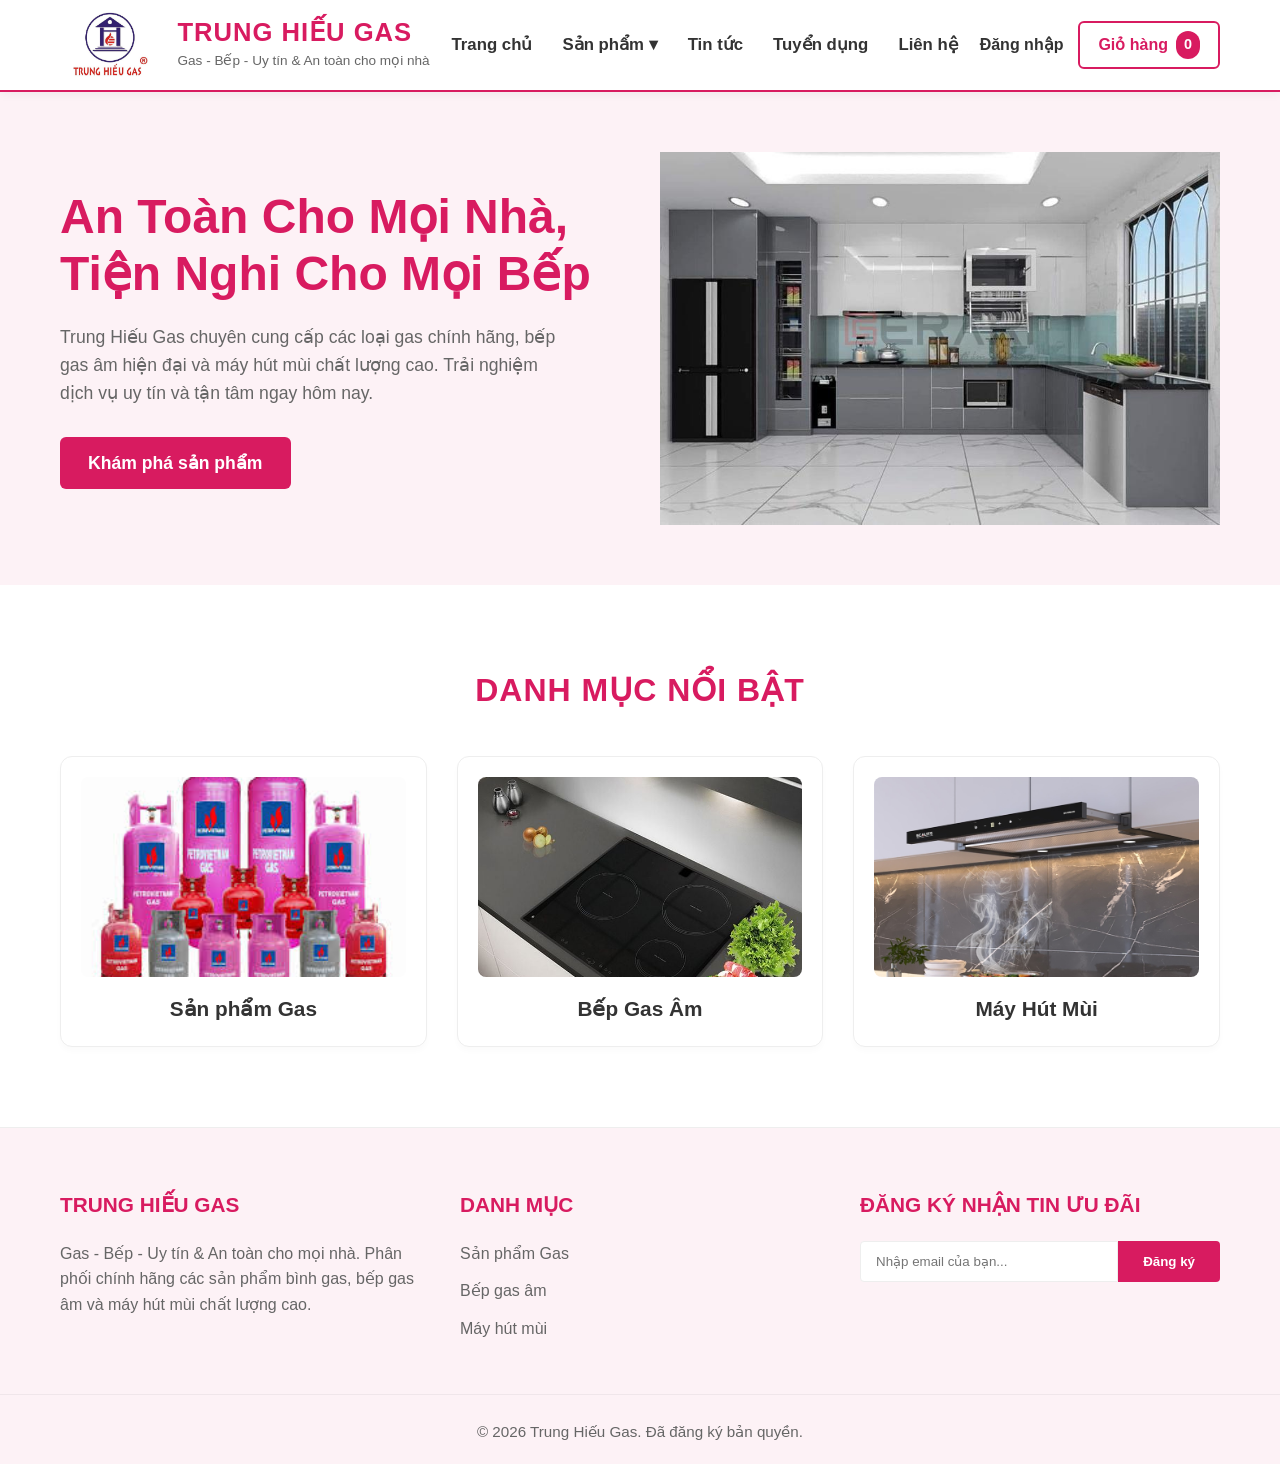
==== index.html @ 430f7484 "first commit" ====
<!DOCTYPE html>
<html lang="vi">
<head>
    <meta charset="UTF-8">
    <meta name="viewport" content="width=device-width, initial-scale=1.0">
    <title>Trung Hiếu Gas | Gas - Bếp - Uy tín & An toàn cho mọi nhà</title>
    <!-- Liên kết đến file CSS -->
    <link rel="stylesheet" href="assets/css/style.css"> 
</head>
<body>

    <!-- ================= HEADER ================= -->
    <header class="main-header">
        <div class="container header-container">
            
            <!-- Logo & Brand Name: Trung Hiếu Gas -->
            <a href="index.html" class="brand-wrapper">
                <img src="assets/images/logo.png" alt="Logo Trung Hiếu Gas" class="brand-logo-img">
                <div class="brand-text">
                    <strong class="brand-name">TRUNG HIẾU GAS</strong>
                    <span class="brand-slogan">Gas - Bếp - Uy tín & An toàn cho mọi nhà</span>
                </div>
            </a>

            <!-- Checkbox Hack cho Mobile Menu (Không dùng JS) -->
            <input type="checkbox" id="mobile-menu-toggle" class="menu-toggle-checkbox">
            <label for="mobile-menu-toggle" class="hamburger-icon">
                <span></span>
                <span></span>
                <span></span>
            </label>

            <!-- Navigation Menu -->
            <nav class="main-nav">
                <ul class="nav-list">
                    <li><a href="index.html">Trang chủ</a></li>
                    <!-- Dropdown CSS -->
                    <li class="has-dropdown">
                        <a href="products.html">Sản phẩm ▾</a>
                        <ul class="dropdown-menu">
                            <li><a href="products.html#gas">Sản phẩm Gas</a></li>
                            <li><a href="products.html#glass-stove">Bếp gas âm</a></li>
                            <li><a href="products.html#range-hood">Máy hút mùi</a></li>
                        </ul>
                    </li>
                    <li><a href="news.html">Tin tức</a></li>
                    <li><a href="recruitment.html">Tuyển dụng</a></li>
                    <li><a href="contact.html">Liên hệ</a></li>
                </ul>
            </nav>

            <!-- Giỏ hàng -->
            <div class="header-actions" style="display: flex; gap: 15px; align-items: center;">
                <a href="login.html" style="font-weight: 600; transition: color 0.3s;">
                    Đăng nhập
                </a>

                <a href="cart.html" class="cart-btn">
                    Giỏ hàng <span class="cart-count">0</span>
                </a>
            </div>
            
        </div>
    </header>

    <!-- ================= MAIN CONTENT ================= -->
    <main class="main-content">
        
        <!-- 1. HERO BANNER SECTION -->
        <section class="hero-section">
            <div class="container hero-container">
                <div class="hero-text">
                    <h1>An Toàn Cho Mọi Nhà,<br>Tiện Nghi Cho Mọi Bếp</h1>
                    <p>Trung Hiếu Gas chuyên cung cấp các loại gas chính hãng, bếp gas âm hiện đại và máy hút mùi chất lượng cao. Trải nghiệm dịch vụ uy tín và tận tâm ngay hôm nay.</p>
                    <a href="products.html" class="btn-primary">Khám phá sản phẩm</a>
                </div>
                <div class="hero-image">
                    <!-- Bạn có thể thay the div này bằng một thẻ <img> chứa ảnh một căn bếp đẹp -->
                    <img src="assets/images/banner.png" alt="Ảnh banner căn bếp hiện đại">
                </div>
            </div>
        </section>

        <!-- 2. DANH MỤC SẢN PHẨM (CATEGORIES GRID) -->
        <section class="categories-section">
            <div class="container">
                <h2 class="section-title">Danh Mục Nổi Bật</h2>
                <div class="categories-grid">
                    
                    <!-- Category 1 -->
                    <a href="products.html#gas" class="category-card">
                        <div class="cat-img">
                            <!-- Thay bằng ảnh bình gas thật -->
                            <img src="assets/images/gas.png" alt="Sản phẩm gas" class="real-img">
                        </div>
                        <h3>Sản phẩm Gas</h3>
                    </a>

                    <!-- Category 2 -->
                    <a href="products.html#glass-stove" class="category-card">
                        <div class="cat-img">
                            <!-- Thay bằng ảnh bếp gas âm -->
                            <img src="assets/images/bep.png" alt="Sản phẩm bếp" class="real-img">
                        </div>
                        <h3>Bếp Gas Âm</h3>
                    </a>

                    <!-- Category 3 -->
                    <a href="products.html#range-hood" class="category-card">
                        <div class="cat-img">
                            <!-- Thay bằng ảnh máy hút mùi -->
                            <img src="assets/images/hut-mui.png" alt="Sản phẩm hút mùi" class="real-img">
                        </div>
                        <h3>Máy Hút Mùi</h3>
                    </a>

                </div>
            </div>
        </section>

    </main>

    <!-- ================= FOOTER ================= -->
    <footer class="main-footer">
        <div class="container footer-container">
            <div class="footer-col">
                <h3>Trung Hiếu Gas</h3>
                <p>Gas - Bếp - Uy tín & An toàn cho mọi nhà. Phân phối chính hãng các sản phẩm bình gas, bếp gas âm và máy hút mùi chất lượng cao.</p>
            </div>
            <div class="footer-col">
                <h3>Danh mục</h3>
                <ul>
                    <li><a href="products.html#gas">Sản phẩm Gas</a></li>
                    <li><a href="products.html#glass-stove">Bếp gas âm</a></li>
                    <li><a href="products.html#range-hood">Máy hút mùi</a></li>
                </ul>
            </div>
            <div class="footer-col">
                <h3>Đăng ký nhận tin ưu đãi</h3>
                <form class="newsletter-form">
                    <input type="email" placeholder="Nhập email của bạn..." required>
                    <button type="submit">Đăng ký</button>
                </form>
            </div>
        </div>
        <div class="footer-bottom">
            <p>&copy; 2026 Trung Hiếu Gas. Đã đăng ký bản quyền.</p>
        </div>
    </footer>

</body>
</html>
---- assets/css/style.css ----
/* ================= CSS RESET & BIẾN MÀU ================= */
* {
    margin: 0;
    padding: 0;
    box-sizing: border-box;
    font-family: 'Segoe UI', Tahoma, Geneva, Verdana, sans-serif;
}

:root {
    /* Tone màu Hồng - Trắng chủ đạo */
    --primary-color: #d81b60; /* Màu hồng đậm từ Logo */
    --primary-hover: #ad144b; /* Màu hồng tối hơn khi di chuột */
    --light-bg: #ffffff;      /* Nền trắng sạch sẽ */
    --footer-bg: #fdf2f6;     /* Màu nền hồng cực nhạt cho Footer tạo sự mềm mại */
    
    --text-color: #333333;
    --text-muted: #666666;
    --white: #ffffff;
    --border-color: #eeeeee;
}

body {
    color: var(--text-color);
    background-color: var(--light-bg);
    line-height: 1.6;
    display: flex;
    flex-direction: column;
    min-height: 100vh; /* Đảm bảo footer luôn nằm dưới cùng */
}

.container {
    max-width: 1200px;
    margin: 0 auto;
    padding: 0 20px;
}

a {
    text-decoration: none;
    color: inherit;
}

li {
    list-style: none;
}

.main-content {
    flex: 1; /* Đẩy footer xuống dưới nếu trang ít nội dung */
    min-height: 60vh;
}

/* ================= HEADER & LOGO BRANDING ================= */
.main-header {
    background-color: var(--white);
    box-shadow: 0 2px 10px rgba(0,0,0,0.05);
    position: sticky;
    top: 0;
    z-index: 1000;
    border-bottom: 2px solid var(--primary-color);
}

.header-container {
    display: flex;
    justify-content: space-between;
    align-items: center;
    height: 90px; /* Tăng chút chiều cao để Logo hiển thị đẹp hơn */
}

/* Cụm Logo và Tên thương hiệu */
.brand-wrapper {
    display: flex;
    align-items: center;
    gap: 15px;
}

.brand-logo-img {
    height: 90px; /* Điều chỉnh chiều cao cho phù hợp với kích thước thực tế của logo.png */
    width: auto;
    object-fit: contain;
}

.brand-text {
    display: flex;
    flex-direction: column;
    justify-content: center;
}

.brand-name {
    font-size: 1.6rem;
    color: var(--primary-color);
    text-transform: uppercase;
    letter-spacing: 1px;
    line-height: 1.1;
}

.brand-slogan {
    font-size: 0.85rem;
    color: var(--text-muted);
    margin-top: 4px;
}

/* ================= NAVIGATION MENU ================= */
.nav-list {
    display: flex;
    gap: 30px;
}

.nav-list > li > a {
    font-weight: 600;
    font-size: 1.05rem;
    color: var(--text-color);
    transition: color 0.3s;
    padding: 10px 0;
}

.nav-list > li > a:hover {
    color: var(--primary-color);
}

/* Dropdown Sub-menu */
.has-dropdown {
    position: relative;
}

.dropdown-menu {
    position: absolute;
    top: 100%;
    left: 0;
    background-color: var(--white);
    min-width: 220px;
    box-shadow: 0 5px 15px rgba(0,0,0,0.1);
    opacity: 0;
    visibility: hidden;
    transform: translateY(15px);
    transition: all 0.3s ease;
    border-top: 3px solid var(--primary-color);
    border-radius: 0 0 5px 5px;
}

.has-dropdown:hover .dropdown-menu {
    opacity: 1;
    visibility: visible;
    transform: translateY(0);
}

.dropdown-menu li a {
    display: block;
    padding: 12px 20px;
    border-bottom: 1px solid var(--border-color);
    transition: background-color 0.2s, color 0.2s;
}

.dropdown-menu li:last-child a {
    border-bottom: none;
}

.dropdown-menu li a:hover {
    background-color: var(--footer-bg);
    color: var(--primary-color);
}

/* ================= HEADER ACTIONS (GIỎ HÀNG) ================= */
.cart-btn {
    background-color: var(--white);
    color: var(--primary-color);
    border: 2px solid var(--primary-color);
    padding: 8px 18px;
    border-radius: 6px;
    font-weight: bold;
    display: flex;
    align-items: center;
    transition: all 0.3s ease;
}

.cart-count {
    background-color: var(--primary-color);
    color: var(--white);
    padding: 2px 8px;
    border-radius: 20px;
    font-size: 0.9rem;
    margin-left: 8px;
    transition: all 0.3s ease;
}

.cart-btn:hover {
    background-color: var(--primary-color);
    color: var(--white);
}

.cart-btn:hover .cart-count {
    background-color: var(--white);
    color: var(--primary-color);
}

/* Ẩn Checkbox Hack trên Desktop */
.menu-toggle-checkbox {
    display: none;
}
.hamburger-icon {
    display: none;
    cursor: pointer;
    flex-direction: column;
    gap: 6px;
    z-index: 1001; /* Đảm bảo icon luôn nằm trên menu mobile */
}
.hamburger-icon span {
    width: 28px;
    height: 3px;
    background-color: var(--primary-color);
    transition: 0.3s;
    border-radius: 3px;
}

/* ================= FOOTER ================= */
.main-footer {
    background-color: var(--footer-bg);
    color: var(--text-color);
    padding: 60px 0 20px;
    border-top: 1px solid var(--border-color);
}

.footer-container {
    display: flex;
    flex-wrap: wrap;
    justify-content: space-between;
    gap: 40px;
    margin-bottom: 40px;
}

.footer-col {
    flex: 1;
    min-width: 250px;
}

.footer-col h3 {
    margin-bottom: 20px;
    font-size: 1.3rem;
    color: var(--primary-color);
    text-transform: uppercase;
}

.footer-col ul li {
    margin-bottom: 12px;
}

.footer-col ul li a {
    color: var(--text-muted);
    transition: color 0.3s;
}

.footer-col ul li a:hover {
    color: var(--primary-color);
    text-decoration: underline;
}

.footer-col p {
    color: var(--text-muted);
}

/* Form đăng ký nhận tin */
.newsletter-form {
    display: flex;
    margin-top: 15px;
}

.newsletter-form input {
    padding: 12px 15px;
    border: 1px solid var(--border-color);
    border-radius: 4px 0 0 4px;
    outline: none;
    flex: 1;
}

.newsletter-form input:focus {
    border-color: var(--primary-color);
}

.newsletter-form button {
    padding: 12px 25px;
    border: none;
    background-color: var(--primary-color);
    color: var(--white);
    border-radius: 0 4px 4px 0;
    cursor: pointer;
    font-weight: bold;
    transition: background-color 0.3s;
}

.newsletter-form button:hover {
    background-color: var(--primary-hover);
}

.footer-bottom {
    text-align: center;
    border-top: 1px solid rgba(0,0,0,0.05);
    padding-top: 25px;
    font-size: 0.95rem;
    color: var(--text-muted);
}

/* ================= RESPONSIVE DESIGN (MOBILE & TABLET) ================= */
@media (max-width: 992px) {
    .brand-slogan {
        display: none; /* Ẩn slogan trên màn hình nhỏ để tránh vỡ layout */
    }
}

@media (max-width: 768px) {
    .header-container {
        height: 70px;
    }
    
    .brand-logo-img {
        height: 45px;
    }

    .brand-name {
        font-size: 1.3rem;
    }

    .hamburger-icon {
        display: flex;
    }

    /* Ẩn giỏ hàng trên Header mobile nếu chật, hoặc có thể điều chỉnh lại vị trí */
    .header-actions {
        display: none; 
    }

    /* Định dạng Menu Mobile */
    .main-nav {
        position: absolute;
        top: 70px;
        left: -100%;
        width: 100%;
        background-color: var(--white);
        box-shadow: 0 10px 15px rgba(0,0,0,0.05);
        transition: 0.4s ease-in-out;
        border-top: 1px solid var(--border-color);
        height: calc(100vh - 70px);
        overflow-y: auto;
    }

    .nav-list {
        flex-direction: column;
        gap: 0;
        padding: 20px;
    }

    .nav-list > li > a {
        display: block;
        padding: 15px 0;
        border-bottom: 1px solid var(--border-color);
        font-size: 1.1rem;
    }

    .dropdown-menu {
        position: static;
        box-shadow: none;
        opacity: 1;
        visibility: visible;
        transform: none;
        display: none; 
        border-top: none;
        background-color: var(--footer-bg);
        border-radius: 0;
        margin-top: 5px;
    }

    .has-dropdown:hover .dropdown-menu {
        display: block;
    }

    /* Cấu hình khi click vào Hamburger */
    .menu-toggle-checkbox:checked ~ .main-nav {
        left: 0;
    }

    /* Hiệu ứng Hamburger thành dấu X */
    .menu-toggle-checkbox:checked ~ .hamburger-icon span:nth-child(1) {
        transform: rotate(45deg) translate(6px, 6px);
    }
    .menu-toggle-checkbox:checked ~ .hamburger-icon span:nth-child(2) {
        opacity: 0;
    }
    .menu-toggle-checkbox:checked ~ .hamburger-icon span:nth-child(3) {
        transform: rotate(-45deg) translate(7px, -7px);
    }
}
/* ================= NÚT BẤM DÙNG CHUNG (BUTTONS) ================= */
.btn-primary {
    display: inline-block;
    background-color: var(--primary-color);
    color: var(--white);
    padding: 12px 28px;
    border-radius: 6px;
    font-size: 1.1rem;
    font-weight: bold;
    transition: background-color 0.3s, transform 0.2s;
    border: none;
    cursor: pointer;
}

.btn-primary:hover {
    background-color: var(--primary-hover);
    transform: translateY(-2px); /* Hiệu ứng nảy nhẹ lên khi hover */
}

/* Tiêu đề các phần (Section Titles) */
.section-title {
    text-align: center;
    font-size: 2rem;
    color: var(--primary-color);
    margin-bottom: 40px;
    text-transform: uppercase;
    letter-spacing: 1px;
}

/* ================= 1. HERO BANNER ================= */
.hero-section {
    background-color: var(--footer-bg); /* Dùng lại màu hồng phấn nhẹ nhàng */
    padding: 60px 0;
}

.hero-container {
    display: flex;
    align-items: center;
    justify-content: space-between;
    gap: 40px;
}

.hero-text {
    flex: 1;
}

.hero-text h1 {
    font-size: 3rem;
    color: var(--primary-color);
    line-height: 1.2;
    margin-bottom: 20px;
}

.hero-text p {
    font-size: 1.1rem;
    color: var(--text-muted);
    margin-bottom: 30px;
    max-width: 90%;
}

.hero-image {
    flex: 1;
}

.hero-image img {
    width: 100%; /* Đảm bảo ảnh phủ kín chiều ngang của thẻ div cha */
    height: auto; /* Giữ nguyên tỉ lệ khung hình của ảnh */
    display: block; /* Bỏ khoảng trắng thừa dưới đáy ảnh */
}

/* Khối giả lập ảnh để bạn dễ hình dung trước khi có ảnh thật */
.image-placeholder {
    width: 100%;
    height: 400px;
    background-color: #fbcce7;
    border-radius: 12px;
    display: flex;
    align-items: center;
    justify-content: center;
    color: var(--primary-color);
    font-weight: bold;
    font-size: 1.5rem;
    border: 2px dashed var(--primary-color);
}

/* ================= 2. DANH MỤC SẢN PHẨM (CSS GRID) ================= */
.categories-section {
    padding: 80px 0;
    background-color: var(--white);
}

.categories-grid {
    display: grid;
    /* Cú pháp thần thánh của CSS Grid: Tự động chia cột, mỗi cột tối thiểu 250px */
    grid-template-columns: repeat(auto-fit, minmax(300px, 1fr));
    gap: 30px;
}

.category-card {
    background-color: var(--white);
    border: 1px solid var(--border-color);
    border-radius: 12px;
    padding: 20px;
    text-align: center;
    transition: all 0.3s ease;
    box-shadow: 0 4px 6px rgba(0,0,0,0.02);
}

.category-card:hover {
    transform: translateY(-5px);
    box-shadow: 0 10px 20px rgba(216, 27, 96, 0.1); /* Bóng đổ màu hồng nhạt */
    border-color: var(--primary-color);
}

.cat-img {
    width: 100%;
    height: 200px;
    margin-bottom: 15px;
    border-radius: 8px;
    overflow: hidden;
}

/* Giả lập ảnh danh mục */
.img-mockup {
    width: 100%;
    height: 100%;
    display: flex;
    align-items: center;
    justify-content: center;
    color: var(--primary-hover);
    font-weight: bold;
}

.category-card h3 {
    font-size: 1.3rem;
    color: var(--text-color);
    transition: color 0.3s;
}

.category-card:hover h3 {
    color: var(--primary-color);
}

/* ================= RESPONSIVE CHO MAIN CONTENT ================= */
@media (max-width: 768px) {
    .hero-container {
        flex-direction: column; /* Đẩy ảnh xuống dưới text trên mobile */
        text-align: center;
    }

    .hero-text p {
        max-width: 100%;
    }

    .hero-text h1 {
        font-size: 2.2rem;
    }

    .image-placeholder {
        height: 250px;
    }

    .categories-section {
        padding: 50px 0;
    }
}

/* ================= XỬ LÝ ẢNH DANH MỤC ================= */
.real-img {
    width: 100%;
    height: 100%;
    object-fit: cover; /* Cắt cúp ảnh thông minh để lấp đầy khung mà không bị méo */
    transition: transform 0.4s ease; /* Chuẩn bị cho hiệu ứng zoom khi di chuột */
}

/* Thêm một chút hiệu ứng (UX) để trang web trông "xịn" hơn */
.category-card:hover .real-img {
    transform: scale(1.08); /* Phóng to ảnh lên 8% khi người dùng rê chuột vào card */
}

/* ================= TRANG DANH SÁCH SẢN PHẨM ================= */
.product-category-section {
    margin: 60px 0;
}

/* Tiêu đề của từng khu vực sản phẩm (có gạch chân màu hồng) */
.category-title {
    font-size: 1.8rem;
    color: var(--primary-color);
    border-bottom: 2px solid var(--primary-color);
    padding-bottom: 10px;
    margin-bottom: 30px;
    display: inline-block; /* Để đường gạch chân chỉ dài bằng độ dài dòng chữ */
}

/* Lưới hiển thị sản phẩm chi tiết (chia cột tự động, tối thiểu 220px/cột) */
.product-grid {
    display: grid;
    grid-template-columns: repeat(auto-fill, minmax(220px, 1fr));
    gap: 25px;
}

/* Thẻ Card chứa 1 sản phẩm */
.product-card {
    background-color: var(--white);
    border: 1px solid var(--border-color);
    border-radius: 8px;
    padding: 15px;
    text-align: center;
    transition: all 0.3s ease;
    display: flex;
    flex-direction: column; /* Đẩy nút bấm xuống dưới cùng */
}

.product-card:hover {
    box-shadow: 0 8px 20px rgba(216, 27, 96, 0.12);
    border-color: var(--primary-color);
    transform: translateY(-5px);
}

/* Ảnh sản phẩm */
.product-img {
    width: 100%;
    height: 200px;
    /* Khác với cover ở trang chủ, ở đây dùng contain để hiển thị trọn vẹn chi tiết 
       của bình gas hay bếp mà không bị cắt cúp mất góc */
    object-fit: contain; 
    margin-bottom: 15px;
}

.product-name {
    font-size: 1.1rem;
    color: var(--text-color);
    margin-bottom: 10px;
    /* Giới hạn chữ ở 2 dòng, nếu dài quá hiển thị dấu ... (Text Ellipsis) */
    display: -webkit-box;
    -webkit-line-clamp: 2;
    -webkit-box-orient: vertical;
    overflow: hidden;
    flex-grow: 1; /* Đảm bảo các sản phẩm có độ dài tên khác nhau vẫn giữ layout đều */
}

.product-price {
    font-size: 1.25rem;
    font-weight: bold;
    color: var(--primary-color);
    margin-bottom: 15px;
}

/* Nút thêm vào giỏ hàng / Xem chi tiết */
.btn-add-cart {
    display: block; /* Chiếm toàn bộ chiều ngang card */
    width: 100%;
    padding: 10px;
    background-color: var(--white);
    color: var(--primary-color);
    border: 1px solid var(--primary-color);
    border-radius: 5px;
    font-weight: bold;
    transition: all 0.3s ease;
}

.btn-add-cart:hover {
    background-color: var(--primary-color);
    color: var(--white);
}

/* ================= TRANG CHI TIẾT SẢN PHẨM ================= */
.breadcrumb {
    display: flex;
    gap: 10px;
    margin: 20px 0 30px;
    font-size: 0.95rem;
    color: var(--text-muted);
}

.breadcrumb li::after {
    content: "/";
    margin-left: 10px;
}

.breadcrumb li:last-child::after {
    content: "";
}

.breadcrumb li:last-child {
    color: var(--primary-color);
    font-weight: 600;
}

.product-detail-wrapper {
    display: flex;
    flex-wrap: wrap;
    gap: 40px;
    margin-bottom: 60px;
    background-color: var(--white);
    padding: 30px;
    border-radius: 12px;
    box-shadow: 0 4px 15px rgba(0,0,0,0.03);
    border: 1px solid var(--border-color);
}

/* Cột Trái: Ảnh */
.product-gallery {
    flex: 1;
    min-width: 300px;
}

.main-image-box {
    width: 100%;
    height: 450px;
    border-radius: 8px;
    border: 1px solid var(--border-color);
    padding: 20px;
    display: flex;
    align-items: center;
    justify-content: center;
    position: relative;
    background-color: #fcfcfc;
}

.main-image-box img {
    max-width: 100%;
    max-height: 100%;
    object-fit: contain;
}

/* Badge phần trăm giảm giá */
.discount-badge {
    position: absolute;
    top: 15px;
    left: 15px;
    background-color: var(--primary-color);
    color: var(--white);
    padding: 5px 12px;
    border-radius: 20px;
    font-weight: bold;
    font-size: 0.9rem;
    box-shadow: 0 2px 5px rgba(216, 27, 96, 0.3);
}

/* Cột Phải: Thông tin */
.product-info {
    flex: 1;
    min-width: 300px;
    display: flex;
    flex-direction: column;
}

.detail-name {
    font-size: 2rem;
    color: var(--text-color);
    line-height: 1.3;
    margin-bottom: 15px;
}

.price-section {
    display: flex;
    align-items: center;
    gap: 15px;
    margin-bottom: 25px;
    padding-bottom: 20px;
    border-bottom: 1px solid var(--border-color);
}

.detail-new-price {
    font-size: 2.2rem;
    font-weight: bold;
    color: var(--primary-color);
}

.detail-old-price {
    font-size: 1.3rem;
    color: var(--text-muted);
    text-decoration: line-through;
}

.product-description {
    margin-bottom: 30px;
}

.product-description h3 {
    font-size: 1.1rem;
    margin-bottom: 10px;
    color: var(--text-color);
}

.product-description p {
    margin-bottom: 10px;
    color: var(--text-muted);
}

.product-description ul {
    list-style-type: disc;
    margin-left: 20px;
    color: var(--text-muted);
}

.product-description ul li {
    margin-bottom: 8px;
}

/* Khu vực chọn mua */
.purchase-actions {
    display: flex;
    gap: 20px;
    align-items: center;
    margin-top: auto; /* Đẩy khu vực này xuống đáy cột thông tin */
}

.quantity-selector {
    display: flex;
    align-items: center;
    gap: 10px;
    font-weight: bold;
}

.quantity-selector input {
    width: 70px;
    padding: 10px;
    border: 1px solid var(--border-color);
    border-radius: 6px;
    font-size: 1rem;
    text-align: center;
    outline: none;
}

.quantity-selector input:focus {
    border-color: var(--primary-color);
}

.btn-large {
    padding: 15px 35px;
    font-size: 1.1rem;
    flex-grow: 1; /* Nút kéo dài hết phần còn lại */
}

/* Responsive */
@media (max-width: 768px) {
    .product-detail-wrapper {
        flex-direction: column;
        padding: 20px;
    }
    .main-image-box {
        height: 350px;
    }
    .detail-name {
        font-size: 1.6rem;
    }
    .detail-new-price {
        font-size: 1.8rem;
    }
    .purchase-actions {
        flex-direction: column;
        align-items: stretch;
    }
    .btn-large {
        width: 100%;
    }
}

/* ================= TRANG GIỎ HÀNG & THANH TOÁN ================= */
.cart-wrapper {
    display: flex;
    flex-wrap: wrap;
    gap: 40px;
    margin-bottom: 60px;
    align-items: flex-start; /* Giữ form không bị kéo dài bằng cột trái */
}

/* Cột Trái: Bảng giỏ hàng */
.cart-items-section {
    flex: 2;
    min-width: 300px;
    background-color: var(--white);
    padding: 25px;
    border-radius: 10px;
    box-shadow: 0 4px 15px rgba(0,0,0,0.03);
    border: 1px solid var(--border-color);
    overflow-x: auto; /* Cho phép cuộn ngang trên điện thoại nếu bảng quá rộng */
}

.cart-table {
    width: 100%;
    border-collapse: collapse;
}

.cart-table th {
    background-color: var(--footer-bg); /* Màu hồng nhạt */
    color: var(--primary-color);
    padding: 15px;
    text-align: left;
    border-bottom: 2px solid var(--border-color);
}

.cart-table td {
    padding: 15px;
    border-bottom: 1px solid var(--border-color);
    vertical-align: middle;
}

.cart-product-info {
    display: flex;
    align-items: center;
    gap: 15px;
    min-width: 250px;
}

.cart-product-info img {
    width: 70px;
    height: 70px;
    object-fit: contain;
    border: 1px solid var(--border-color);
    border-radius: 5px;
    padding: 5px;
}

.cart-product-info span {
    font-weight: 600;
    color: var(--text-color);
}

.cart-price, .cart-total-price {
    font-weight: bold;
    color: var(--primary-color);
}

.cart-qty-input {
    width: 60px;
    padding: 8px;
    border: 1px solid var(--border-color);
    border-radius: 4px;
    text-align: center;
}

.btn-remove {
    color: #ff4d4f;
    font-size: 1.2rem;
    transition: color 0.3s;
}

.btn-remove:hover {
    color: #c92a2a;
}

.cart-summary {
    text-align: right;
    margin-top: 20px;
    font-size: 1.2rem;
}

.final-total {
    font-size: 1.8rem;
    color: var(--primary-color);
    font-weight: bold;
    margin-left: 10px;
}

/* Cột Phải: Form Thanh toán */
.checkout-section {
    flex: 1;
    min-width: 300px;
    background-color: var(--white);
    padding: 30px;
    border-radius: 10px;
    box-shadow: 0 4px 15px rgba(0,0,0,0.03);
    border: 1px solid var(--border-color);
}

.checkout-section h2 {
    color: var(--primary-color);
    margin-bottom: 20px;
    font-size: 1.4rem;
    border-bottom: 2px solid var(--footer-bg);
    padding-bottom: 10px;
}

.form-group {
    margin-bottom: 18px;
    display: flex;
    flex-direction: column;
}

.form-group label {
    margin-bottom: 8px;
    font-weight: 600;
    font-size: 0.95rem;
    color: var(--text-color);
}

.form-group input[type="text"],
.form-group input[type="tel"],
.form-group input[type="email"],
.form-group input[type="password"], /* Đã bổ sung ô Password vào đây */
.form-group textarea {
    padding: 12px;
    border: 1px solid var(--border-color);
    border-radius: 6px;
    font-size: 1rem;
    font-family: inherit;
    outline: none;
    transition: border-color 0.3s;
    width: 100%; /* Đảm bảo tất cả các ô đều rộng 100% bằng nhau */
}

.form-group input:focus,
.form-group textarea:focus {
    border-color: var(--primary-color);
    box-shadow: 0 0 5px rgba(216, 27, 96, 0.2); /* Thêm chút bóng hồng khi click vào cho xịn */
}

.payment-method {
    background-color: var(--footer-bg);
    padding: 15px;
    border-radius: 6px;
    margin-top: 10px;
}

.radio-label {
    display: flex;
    align-items: center;
    gap: 10px;
    font-weight: normal !important;
    cursor: pointer;
}

.btn-checkout {
    width: 100%;
    padding: 15px;
    font-size: 1.1rem;
    margin-top: 20px;
    text-transform: uppercase;
}

/* Responsive cho Giỏ hàng */
@media (max-width: 992px) {
    .cart-wrapper {
        flex-direction: column;
    }
}

/* ================= TRANG TIN TỨC (NEWS) ================= */
.news-grid {
    display: grid;
    grid-template-columns: repeat(auto-fill, minmax(320px, 1fr));
    gap: 30px;
    margin-bottom: 60px;
}

.news-card {
    background-color: var(--white);
    border: 1px solid var(--border-color);
    border-radius: 10px;
    overflow: hidden;
    transition: transform 0.3s, box-shadow 0.3s;
    display: flex;
    flex-direction: column;
}

.news-card:hover {
    transform: translateY(-5px);
    box-shadow: 0 10px 20px rgba(0,0,0,0.05);
}

.news-img-link {
    display: block;
    height: 200px;
    background-color: var(--footer-bg);
    overflow: hidden;
}

.news-img-link img {
    width: 100%;
    height: 100%;
    object-fit: cover; 
}

/* Placeholder giả lập ảnh bài viết */
.news-img-placeholder {
    width: 100%;
    height: 100%;
    display: flex;
    align-items: center;
    justify-content: center;
    color: var(--primary-color);
    font-weight: bold;
    font-size: 1.2rem;
    transition: transform 0.5s;
}

.news-card:hover .news-img-placeholder {
    transform: scale(1.05); /* Hiệu ứng zoom ảnh khi hover bài viết */
}

.news-content {
    padding: 20px;
    display: flex;
    flex-direction: column;
    flex-grow: 1;
}

.news-date {
    font-size: 0.85rem;
    color: var(--text-muted);
    margin-bottom: 10px;
    display: block;
}

.news-title {
    font-size: 1.2rem;
    color: var(--text-color);
    line-height: 1.4;
    margin-bottom: 12px;
    transition: color 0.2s;
}

.news-title:hover {
    color: var(--primary-color);
}

.news-excerpt {
    font-size: 0.95rem;
    color: var(--text-muted);
    margin-bottom: 20px;
    /* Rút gọn văn bản 3 dòng */
    display: -webkit-box;
    -webkit-line-clamp: 3;
    -webkit-box-orient: vertical;
    overflow: hidden;
    flex-grow: 1;
}

.news-readmore {
    font-weight: bold;
    color: var(--primary-color);
    display: inline-flex;
    align-items: center;
    gap: 5px;
    transition: gap 0.2s;
}

.news-readmore:hover {
    gap: 10px; /* Hiệu ứng mũi tên trượt sang phải */
}

/* ================= TRANG LIÊN HỆ (CONTACT) ================= */
.contact-wrapper {
    display: flex;
    flex-wrap: wrap;
    gap: 40px;
    margin-bottom: 60px;
    background-color: var(--white);
    padding: 40px;
    border-radius: 12px;
    box-shadow: 0 4px 15px rgba(0,0,0,0.03);
    border: 1px solid var(--border-color);
}

.contact-info-col {
    flex: 1;
    min-width: 300px;
    padding-right: 20px;
}

.contact-info-col h3 {
    font-size: 1.8rem;
    color: var(--primary-color);
    margin-bottom: 15px;
}

.contact-desc {
    color: var(--text-muted);
    margin-bottom: 25px;
    line-height: 1.6;
}

.contact-list li {
    margin-bottom: 20px;
    display: flex;
    align-items: flex-start;
    gap: 15px;
    font-size: 1.05rem;
}

.contact-icon {
    font-size: 1.5rem;
}

.contact-form-col {
    flex: 1;
    min-width: 300px;
    background-color: var(--footer-bg); /* Nền hồng nhạt làm nổi bật Form */
    padding: 30px;
    border-radius: 8px;
}

.contact-form-col h3 {
    margin-bottom: 20px;
    color: var(--text-color);
}

/* Kế thừa class .form-group từ trang Giỏ hàng */
.contact-form .btn-primary {
    width: 100%;
    margin-top: 10px;
}

/* Responsive */
@media (max-width: 768px) {
    .contact-wrapper {
        padding: 20px;
        flex-direction: column;
    }
    .contact-info-col {
        padding-right: 0;
    }
}

/* ================= TRANG TUYỂN DỤNG ================= */
.recruitment-header {
    text-align: center;
    margin: 40px 0;
    padding: 30px;
    background-color: var(--footer-bg);
    border-radius: 10px;
    border: 1px dashed var(--primary-color);
}

.recruitment-header p {
    font-size: 1.1rem;
    color: var(--text-muted);
    max-width: 700px;
    margin: 0 auto;
}

.jobs-list {
    display: flex;
    flex-direction: column;
    gap: 25px;
    margin-bottom: 60px;
}

.job-card {
    background-color: var(--white);
    border: 1px solid var(--border-color);
    border-radius: 10px;
    padding: 25px;
    display: flex;
    justify-content: space-between;
    align-items: center;
    transition: transform 0.3s, box-shadow 0.3s, border-color 0.3s;
}

.job-card:hover {
    transform: translateY(-3px);
    box-shadow: 0 8px 20px rgba(0,0,0,0.04);
    border-color: var(--primary-color);
}

.job-info {
    flex: 1;
    padding-right: 30px;
}

.job-title {
    font-size: 1.4rem;
    color: var(--primary-color);
    margin-bottom: 10px;
}

.job-meta {
    display: flex;
    flex-wrap: wrap;
    gap: 20px;
    margin-bottom: 15px;
    font-size: 0.95rem;
    color: var(--secondary-color);
    font-weight: 600;
}

.job-desc {
    color: var(--text-color);
    font-size: 0.95rem;
}

.job-desc ul {
    list-style-type: disc;
    margin-left: 20px;
    margin-top: 5px;
    margin-bottom: 10px;
    color: var(--text-muted);
}

.job-action {
    min-width: 150px;
    text-align: right;
}

/* Responsive cho trang Tuyển dụng */
@media (max-width: 768px) {
    .job-card {
        flex-direction: column;
        align-items: flex-start;
    }
    .job-info {
        padding-right: 0;
        margin-bottom: 20px;
    }
    .job-meta {
        flex-direction: column;
        gap: 5px;
    }
    .job-action {
        width: 100%;
        text-align: left;
    }
    .job-action .btn-primary {
        display: block;
        text-align: center;
    }
}

/* ================= TRANG ĐĂNG NHẬP / ĐĂNG KÝ ================= */
.auth-wrapper {
    display: flex;
    background-color: var(--white);
    border-radius: 12px;
    box-shadow: 0 4px 25px rgba(0,0,0,0.06);
    border: 1px solid var(--border-color);
    margin: 50px auto;
    max-width: 1000px;
    overflow: hidden; /* Bo tròn các góc mượt mà */
}

.auth-box {
    flex: 1;
    padding: 50px 40px;
}

.auth-box h2 {
    color: var(--primary-color);
    margin-bottom: 30px;
    font-size: 1.8rem;
    text-align: center;
    text-transform: uppercase;
    letter-spacing: 1px;
}

/* Đường kẻ chia đôi 2 form trên màn hình máy tính */
.auth-divider {
    width: 1px;
    background-color: var(--border-color);
    margin: 40px 0; /* Cách đều trên dưới */
}

/* Tùy chỉnh form */
.auth-form .form-group {
    margin-bottom: 20px;
}

.auth-btn {
    width: 100%;
    padding: 14px;
    font-size: 1.1rem;
    margin-top: 10px;
    text-transform: uppercase;
}

.form-options {
    display: flex;
    justify-content: space-between;
    align-items: center;
    margin-bottom: 25px;
    font-size: 0.95rem;
}

.remember-me {
    display: flex;
    align-items: center;
    gap: 8px;
    cursor: pointer;
    color: var(--text-color);
}

.forgot-pwd {
    color: var(--primary-color);
    font-weight: 600;
    transition: text-decoration 0.3s;
}

.forgot-pwd:hover {
    text-decoration: underline;
}

/* Đăng nhập bằng Mạng xã hội (Google, Facebook, Apple) */
.social-login {
    margin-top: 35px;
    text-align: center;
    border-top: 1px dashed var(--border-color);
    padding-top: 25px;
}

.social-login p {
    color: var(--text-muted);
    margin-bottom: 20px;
    font-size: 0.95rem;
}

.social-btns {
    display: flex;
    gap: 15px;
    justify-content: center;
}

.btn-social {
    padding: 12px;
    border: 1px solid var(--border-color);
    background-color: var(--white);
    border-radius: 6px;
    cursor: pointer;
    font-weight: 600;
    color: var(--text-color);
    transition: all 0.3s ease;
    flex: 1;
}

/* Chỉnh kích thước cho ảnh logo bên trong nút tròn */
.btn-social img {
    width: 24px;   /* Bạn có thể tăng giảm số này nếu muốn logo to/nhỏ hơn */
    height: 24px;
    object-fit: contain; /* Đảm bảo ảnh không bị méo */
}

.btn-social:hover {
    background-color: var(--footer-bg);
    border-color: var(--primary-color);
    color: var(--primary-color);
    transform: translateY(-2px);
}

/* Quyền lợi đăng ký (Bên cột phải) */
.register-benefits {
    margin-top: 35px;
    background-color: var(--footer-bg);
    padding: 25px;
    border-radius: 8px;
    border: 1px solid #f8d7e3; /* Viền hồng rất nhạt */
}

.register-benefits h3 {
    font-size: 1.1rem;
    color: var(--text-color);
    margin-bottom: 15px;
}

.register-benefits ul {
    list-style: none;
}

.register-benefits li {
    position: relative;
    padding-left: 25px;
    margin-bottom: 12px;
    color: var(--text-muted);
    font-size: 0.95rem;
    line-height: 1.5;
}

.register-benefits li::before {
    content: '✓';
    color: var(--primary-color);
    position: absolute;
    left: 0;
    font-weight: bold;
    font-size: 1.1rem;
}

/* Responsive cho điện thoại (Chuyển thành xếp chồng lên nhau) */
@media (max-width: 992px) {
    .auth-wrapper {
        flex-direction: column;
    }
    
    .auth-divider {
        width: 100%;
        height: 1px;
        margin: 0;
    }
    
    .auth-box {
        padding: 40px 20px;
    }
}
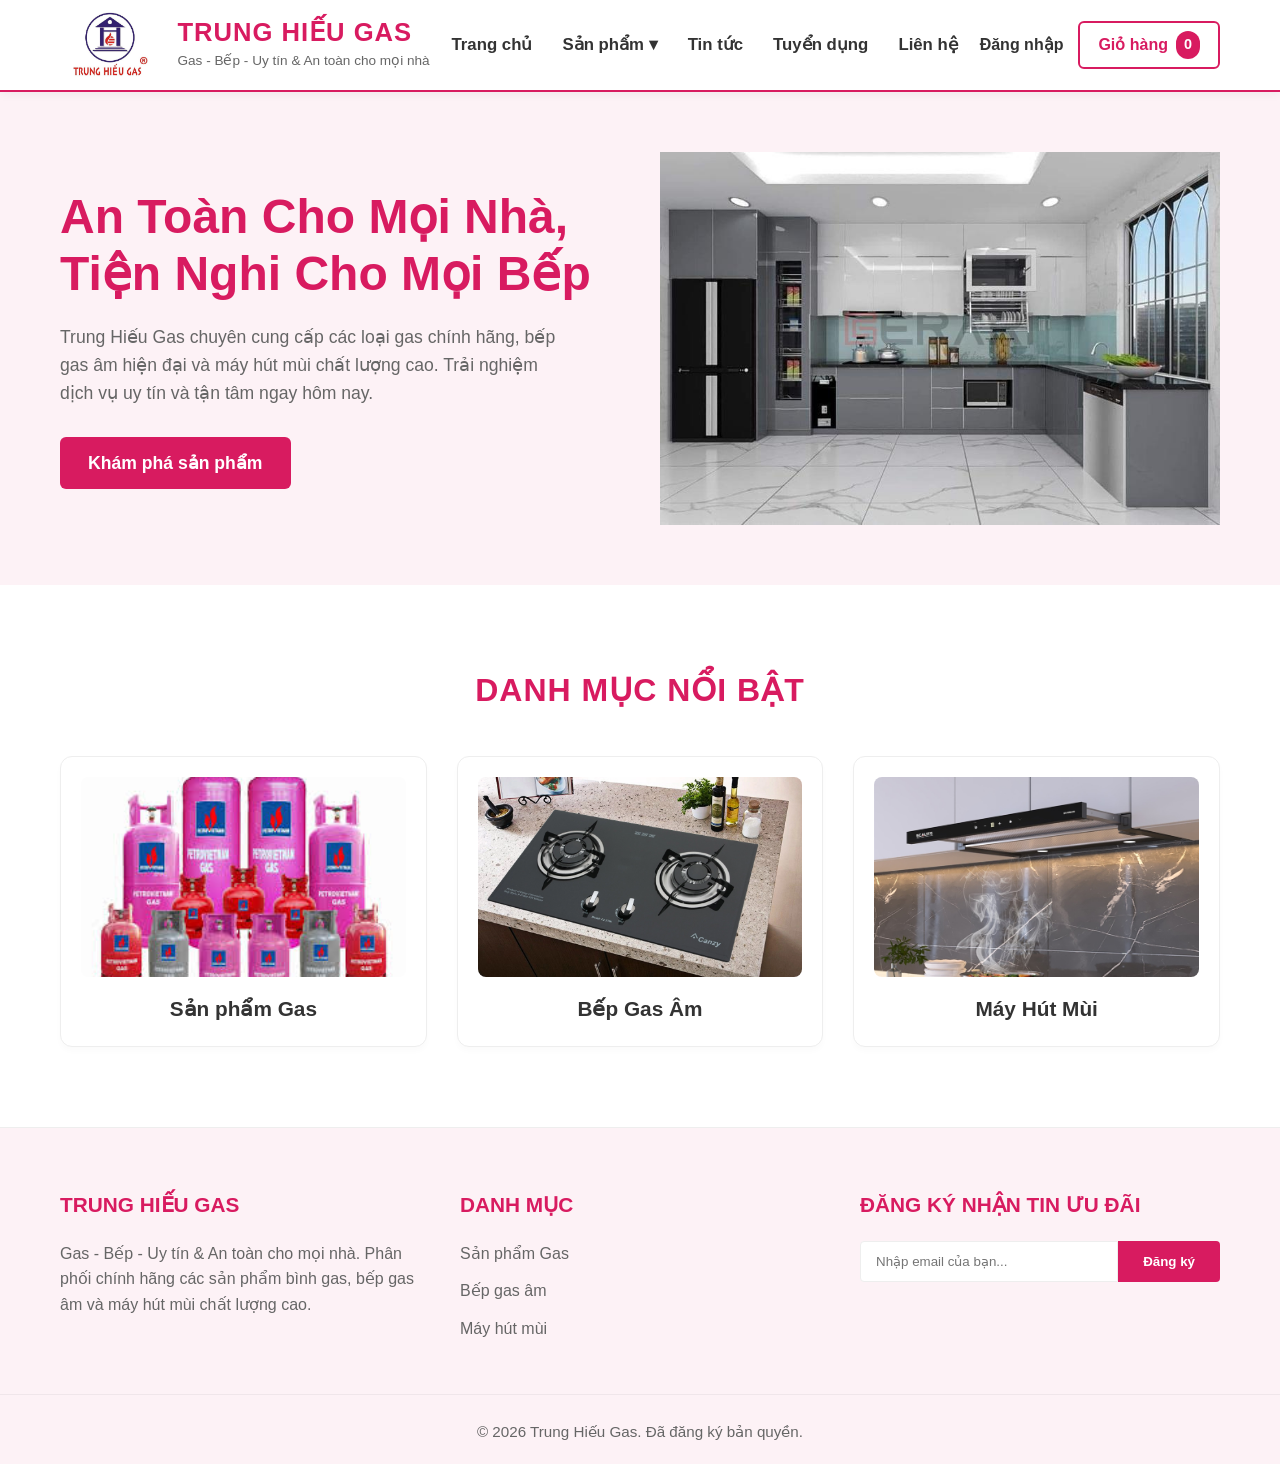
==== commit 290a14fc: "last update" ====
--- a/index.html
+++ b/index.html
@@ -5,7 +5,8 @@
     <meta name="viewport" content="width=device-width, initial-scale=1.0">
     <title>Trung Hiếu Gas | Gas - Bếp - Uy tín & An toàn cho mọi nhà</title>
     <!-- Liên kết đến file CSS -->
-    <link rel="stylesheet" href="assets/css/style.css"> 
+    <link rel="stylesheet" href="assets/css/common.css">
+    <link rel="stylesheet" href="assets/css/home.css">
 </head>
 <body>
 
@@ -46,12 +47,15 @@
                     <li><a href="news.html">Tin tức</a></li>
                     <li><a href="recruitment.html">Tuyển dụng</a></li>
                     <li><a href="contact.html">Liên hệ</a></li>
+                    <!--Thêm đăng nhập và giỏ hàng vào menu mobile-->
+                    <li class="mobile-only-action"><a href="login.html">Đăng Nhập</a></li>
+                    <li class="mobile-only-action"><a href="cart.html">Giỏ hàng <span class="cart-count">0</span></a></li>
                 </ul>
             </nav>
 
             <!-- Giỏ hàng -->
-            <div class="header-actions" style="display: flex; gap: 15px; align-items: center;">
-                <a href="login.html" style="font-weight: 600; transition: color 0.3s;">
+            <div class="header-actions">
+                <a href="login.html" class="login-btn">
                     Đăng nhập
                 </a>
 
@@ -75,7 +79,6 @@
                     <a href="products.html" class="btn-primary">Khám phá sản phẩm</a>
                 </div>
                 <div class="hero-image">
-                    <!-- Bạn có thể thay the div này bằng một thẻ <img> chứa ảnh một căn bếp đẹp -->
                     <img src="assets/images/banner.png" alt="Ảnh banner căn bếp hiện đại">
                 </div>
             </div>
@@ -90,7 +93,6 @@
                     <!-- Category 1 -->
                     <a href="products.html#gas" class="category-card">
                         <div class="cat-img">
-                            <!-- Thay bằng ảnh bình gas thật -->
                             <img src="assets/images/gas.png" alt="Sản phẩm gas" class="real-img">
                         </div>
                         <h3>Sản phẩm Gas</h3>
@@ -99,7 +101,6 @@
                     <!-- Category 2 -->
                     <a href="products.html#glass-stove" class="category-card">
                         <div class="cat-img">
-                            <!-- Thay bằng ảnh bếp gas âm -->
                             <img src="assets/images/bep.png" alt="Sản phẩm bếp" class="real-img">
                         </div>
                         <h3>Bếp Gas Âm</h3>
@@ -108,7 +109,6 @@
                     <!-- Category 3 -->
                     <a href="products.html#range-hood" class="category-card">
                         <div class="cat-img">
-                            <!-- Thay bằng ảnh máy hút mùi -->
                             <img src="assets/images/hut-mui.png" alt="Sản phẩm hút mùi" class="real-img">
                         </div>
                         <h3>Máy Hút Mùi</h3>
--- a/assets/css/common.css
+++ b/assets/css/common.css
@@ -0,0 +1,454 @@
+/* ================= CSS RESET & THIẾT LẬP CHUNG ================= */
+* {
+    margin: 0;
+    padding: 0;
+    box-sizing: border-box;
+    font-family: 'Segoe UI', Tahoma, Geneva, Verdana, sans-serif;
+}
+
+body {
+    color: #333333;
+    background-color: #ffffff;
+    line-height: 1.6;
+    display: flex;
+    flex-direction: column;
+    min-height: 100vh;
+}
+
+.container {
+    max-width: 1200px;
+    margin: 0 auto;
+    padding: 0 20px;
+}
+
+a {
+    text-decoration: none;
+    color: inherit;
+}
+
+li {
+    list-style: none;
+}
+
+.main-content {
+    flex: 1;
+    min-height: 60vh;
+}
+
+/* ================= HEADER & LOGO BRANDING ================= */
+.main-header {
+    background-color: #ffffff;
+    box-shadow: 0 2px 10px rgba(0,0,0,0.05);
+    position: sticky;
+    top: 0;
+    z-index: 1000;
+    border-bottom: 2px solid #d81b60;
+}
+
+.header-container {
+    display: flex;
+    justify-content: space-between;
+    align-items: center;
+    height: 90px;
+}
+
+.brand-wrapper {
+    display: flex;
+    align-items: center;
+    gap: 15px;
+}
+
+.brand-logo-img {
+    height: 90px;
+    width: auto;
+    object-fit: contain;
+}
+
+.brand-text {
+    display: flex;
+    flex-direction: column;
+    justify-content: center;
+}
+
+.brand-name {
+    font-size: 1.6rem;
+    color: #d81b60;
+    text-transform: uppercase;
+    letter-spacing: 1px;
+    line-height: 1.1;
+}
+
+.brand-slogan {
+    font-size: 0.85rem;
+    color: #666666;
+    margin-top: 4px;
+}
+
+/* ================= NAVIGATION MENU ================= */
+.nav-list {
+    display: flex;
+    gap: 30px;
+}
+
+.nav-list > li > a {
+    font-weight: 600;
+    font-size: 1.05rem;
+    color: #333333;
+    transition: color 0.3s;
+    padding: 10px 0;
+}
+
+.nav-list > li > a:hover {
+    color: #d81b60;
+}
+
+.has-dropdown {
+    position: relative;
+}
+
+.dropdown-menu {
+    position: absolute;
+    top: 100%;
+    left: 0;
+    background-color: #ffffff;
+    min-width: 220px;
+    box-shadow: 0 5px 15px rgba(0,0,0,0.1);
+    opacity: 0;
+    visibility: hidden;
+    transform: translateY(15px);
+    transition: all 0.3s ease;
+    border-top: 3px solid #d81b60;
+    border-radius: 0 0 5px 5px;
+}
+
+.has-dropdown:hover .dropdown-menu {
+    opacity: 1;
+    visibility: visible;
+    transform: translateY(0);
+}
+
+.dropdown-menu li a {
+    display: block;
+    padding: 12px 20px;
+    border-bottom: 1px solid #eeeeee;
+    transition: background-color 0.2s, color 0.2s;
+}
+
+.dropdown-menu li:last-child a {
+    border-bottom: none;
+}
+
+.dropdown-menu li a:hover {
+    background-color: #fdf2f6;
+    color: #d81b60;
+}
+
+/* ================= HEADER ACTIONS (GIỎ HÀNG) ================= */
+.header-actions {
+    display: flex;
+    gap: 15px;
+    align-items: center;
+}
+
+.login-btn {
+    font-weight: 600;
+    transition: color 0.3s;
+}
+
+.login-btn:hover {
+    color: #d81b60;
+}
+
+.cart-btn {
+    background-color: #ffffff;
+    color: #d81b60;
+    border: 2px solid #d81b60;
+    padding: 8px 18px;
+    border-radius: 6px;
+    font-weight: bold;
+    display: flex;
+    align-items: center;
+    transition: all 0.3s ease;
+}
+
+.cart-count {
+    background-color: #d81b60;
+    color: #ffffff;
+    padding: 2px 8px;
+    border-radius: 20px;
+    font-size: 0.9rem;
+    margin-left: 8px;
+    transition: all 0.3s ease;
+}
+
+.cart-btn:hover {
+    background-color: #d81b60;
+    color: #ffffff;
+}
+
+.cart-btn:hover .cart-count {       /*chỉ cần di chuột vào cart-btn thì cart-count tự đổi màu theo*/
+    background-color: #ffffff;
+    color: #d81b60;
+}
+
+.mobile-only-action {
+    display: none;
+}
+
+.menu-toggle-checkbox {
+    display: none;
+}
+.hamburger-icon {
+    display: none;
+    cursor: pointer;
+    flex-direction: column;
+    gap: 6px;
+    z-index: 1001; 
+}
+.hamburger-icon span {
+    width: 28px;
+    height: 3px;
+    background-color: #d81b60;
+    transition: 0.3s;
+    border-radius: 3px;
+}
+
+/* ================= NÚT BẤM DÙNG CHUNG (BUTTONS) ================= */
+.btn-primary {
+    display: inline-block;
+    background-color: #d81b60;
+    color: #ffffff;
+    padding: 12px 28px;
+    border-radius: 6px;
+    font-size: 1.1rem;
+    font-weight: bold;
+    transition: background-color 0.3s, transform 0.2s;
+    border: none;
+    cursor: pointer;
+}
+
+.btn-primary:hover {
+    background-color: #ad144b;
+    transform: translateY(-2px); 
+}
+
+.section-title {
+    text-align: center;
+    font-size: 2rem;
+    color: #d81b60;
+    margin-bottom: 40px;
+    text-transform: uppercase;
+    letter-spacing: 1px;
+}
+
+/* ================= FORM DÙNG CHUNG (TÁI SỬ DỤNG NHIỀU NƠI) ================= */
+.form-group {
+    margin-bottom: 18px;
+    display: flex;
+    flex-direction: column;
+}
+
+.form-group label {
+    margin-bottom: 8px;
+    font-weight: 600;
+    font-size: 0.95rem;
+    color: #333333;
+}
+
+.form-group input[type="text"],
+.form-group input[type="tel"],
+.form-group input[type="email"],
+.form-group input[type="password"], 
+.form-group textarea {
+    padding: 12px;
+    border: 1px solid #eeeeee;
+    border-radius: 6px;
+    font-size: 1rem;
+    font-family: inherit;
+    outline: none;
+    transition: border-color 0.3s;
+    width: 100%; 
+}
+
+.form-group input:focus,
+.form-group textarea:focus {
+    border-color: #d81b60;
+    box-shadow: 0 0 5px rgba(216, 27, 96, 0.2); 
+}
+
+/* ================= FOOTER ================= */
+.main-footer {
+    background-color: #fdf2f6;
+    color: #333333;
+    padding: 60px 0 20px;
+    border-top: 1px solid #eeeeee;
+}
+
+.footer-container {
+    display: flex;
+    flex-wrap: wrap;
+    justify-content: space-between;
+    gap: 40px;
+    margin-bottom: 40px;
+}
+
+.footer-col {
+    flex: 1;
+    min-width: 250px;
+}
+
+.footer-col h3 {
+    margin-bottom: 20px;
+    font-size: 1.3rem;
+    color: #d81b60;
+    text-transform: uppercase;
+}
+
+.footer-col ul li {
+    margin-bottom: 12px;
+}
+
+.footer-col ul li a {
+    color: #666666;
+    transition: color 0.3s;
+}
+
+.footer-col ul li a:hover {
+    color: #d81b60;
+    text-decoration: underline;
+}
+
+.footer-col p {
+    color: #666666;
+}
+
+.newsletter-form {
+    display: flex;
+    margin-top: 15px;              /*nếu xác định form luôn nằm dưới h3 thì không cần dòng này*/
+}
+
+.newsletter-form input {
+    padding: 12px 15px;
+    border: 1px solid #eeeeee;
+    border-radius: 4px 0 0 4px;
+    outline: none;
+    flex: 1;
+}
+
+.newsletter-form input:focus {
+    border-color: #d81b60;
+}
+
+.newsletter-form button {
+    padding: 12px 25px;
+    border: none;
+    background-color: #d81b60;
+    color: #ffffff;
+    border-radius: 0 4px 4px 0;
+    cursor: pointer;
+    font-weight: bold;
+    transition: background-color 0.3s;
+}
+
+.newsletter-form button:hover {
+    background-color: #ad144b;
+}
+
+.footer-bottom {
+    text-align: center;
+    border-top: 1px solid rgba(0,0,0,0.05);
+    padding-top: 25px;
+    font-size: 0.95rem;
+    color: #666666;
+}
+
+/* ================= RESPONSIVE DESIGN CHUNG (MOBILE & TABLET) ================= */
+@media (max-width: 992px) {
+    .brand-slogan {
+        display: none; 
+    }
+}
+
+@media (max-width: 768px) {
+    .header-container {
+        height: 70px;
+    }
+    
+    .brand-logo-img {
+        height: 45px;
+    }
+
+    .brand-name {
+        font-size: 1.3rem;
+    }
+
+    .hamburger-icon {
+        display: flex;
+    }
+
+    .header-actions {
+        display: none; 
+    }
+
+    .mobile-only-action {
+        display: block;
+        gap: 10px;
+    }
+
+    .main-nav {
+        position: absolute;
+        top: 70px;
+        left: -100%;
+        width: 100%;
+        background-color: #ffffff;
+        box-shadow: 0 10px 15px rgba(0,0,0,0.05);
+        transition: 0.4s ease-in-out;
+        border-top: 1px solid #eeeeee;
+        height: calc(100vh - 70px);
+        overflow-y: auto;
+    }
+
+    .nav-list {
+        flex-direction: column;
+        gap: 0;
+        padding: 20px;
+    }
+
+    .nav-list > li > a {
+        display: block;
+        padding: 15px 0;
+        border-bottom: 1px solid #eeeeee;
+        font-size: 1.1rem;
+    }
+
+    .dropdown-menu {
+        position: static;
+        box-shadow: none;
+        opacity: 1;
+        visibility: visible;
+        transform: none;
+        display: none; 
+        border-top: none;
+        background-color: #fdf2f6;
+        border-radius: 0;
+        margin-top: 5px;
+    }
+
+    .has-dropdown:hover .dropdown-menu {
+        display: block;
+    }
+
+    .menu-toggle-checkbox:checked ~ .main-nav {
+        left: 0;
+    }
+
+    .menu-toggle-checkbox:checked ~ .hamburger-icon span:nth-child(1) {
+        transform: rotate(45deg) translate(6px, 6px);
+    }
+    .menu-toggle-checkbox:checked ~ .hamburger-icon span:nth-child(2) {
+        opacity: 0;
+    }
+    .menu-toggle-checkbox:checked ~ .hamburger-icon span:nth-child(3) {
+        transform: rotate(-45deg) translate(7px, -7px);
+    }
+}
--- a/assets/css/home.css
+++ b/assets/css/home.css
@@ -0,0 +1,117 @@
+/* ================= HERO BANNER ================= */
+.hero-section {
+    background-color: #fdf2f6; 
+    padding: 60px 0;
+}
+
+.hero-container {
+    display: flex;
+    align-items: center;
+    justify-content: space-between;
+    gap: 40px;
+}
+
+.hero-text {
+    flex: 1;
+}
+
+.hero-text h1 {
+    font-size: 3rem;
+    color: #d81b60;
+    line-height: 1.2;
+    margin-bottom: 20px;
+}
+
+.hero-text p {
+    font-size: 1.1rem;
+    color: #666666;
+    margin-bottom: 30px;
+    max-width: 90%;
+}
+
+.hero-image {
+    flex: 1;
+}
+
+.hero-image img {
+    width: 100%; 
+    height: auto; 
+    display: block; 
+}
+
+/* ================= DANH MỤC SẢN PHẨM ================= */
+.categories-section {
+    padding: 80px 0;
+    background-color: #ffffff;
+}
+
+.categories-grid {
+    display: grid;
+    grid-template-columns: repeat(auto-fit, minmax(300px, 1fr));       /*auto-fit: ép các cột vừa vặn với không gian*/
+    gap: 30px;
+}
+
+.category-card {
+    background-color: #ffffff;
+    border: 1px solid #eeeeee;
+    border-radius: 12px;
+    padding: 20px;
+    text-align: center;
+    transition: all 0.3s ease;
+    box-shadow: 0 4px 6px rgba(0,0,0,0.02);
+}
+
+.category-card:hover {
+    transform: translateY(-5px);
+    box-shadow: 0 10px 20px rgba(216, 27, 96, 0.1); 
+    border-color: #d81b60;
+}
+
+.cat-img {
+    width: 100%;
+    height: 200px;
+    margin-bottom: 15px;
+    border-radius: 8px;
+    overflow: hidden;
+}
+
+.real-img {
+    width: 100%;
+    height: 100%;
+    object-fit: cover; 
+    transition: transform 0.4s ease; 
+}
+
+.category-card:hover .real-img {
+    transform: scale(1.08); 
+}
+
+.category-card h3 {
+    font-size: 1.3rem;
+    color: #333333;
+    transition: color 0.3s;
+}
+
+.category-card:hover h3 {
+    color: #d81b60;
+}
+
+/* Responsive Trang chủ */
+@media (max-width: 768px) {
+    .hero-container {
+        flex-direction: column; 
+        text-align: center;
+    }
+
+    .hero-text p {
+        max-width: 100%;
+    }
+
+    .hero-text h1 {
+        font-size: 2.2rem;
+    }
+
+    .categories-section {
+        padding: 50px 0;
+    }
+}
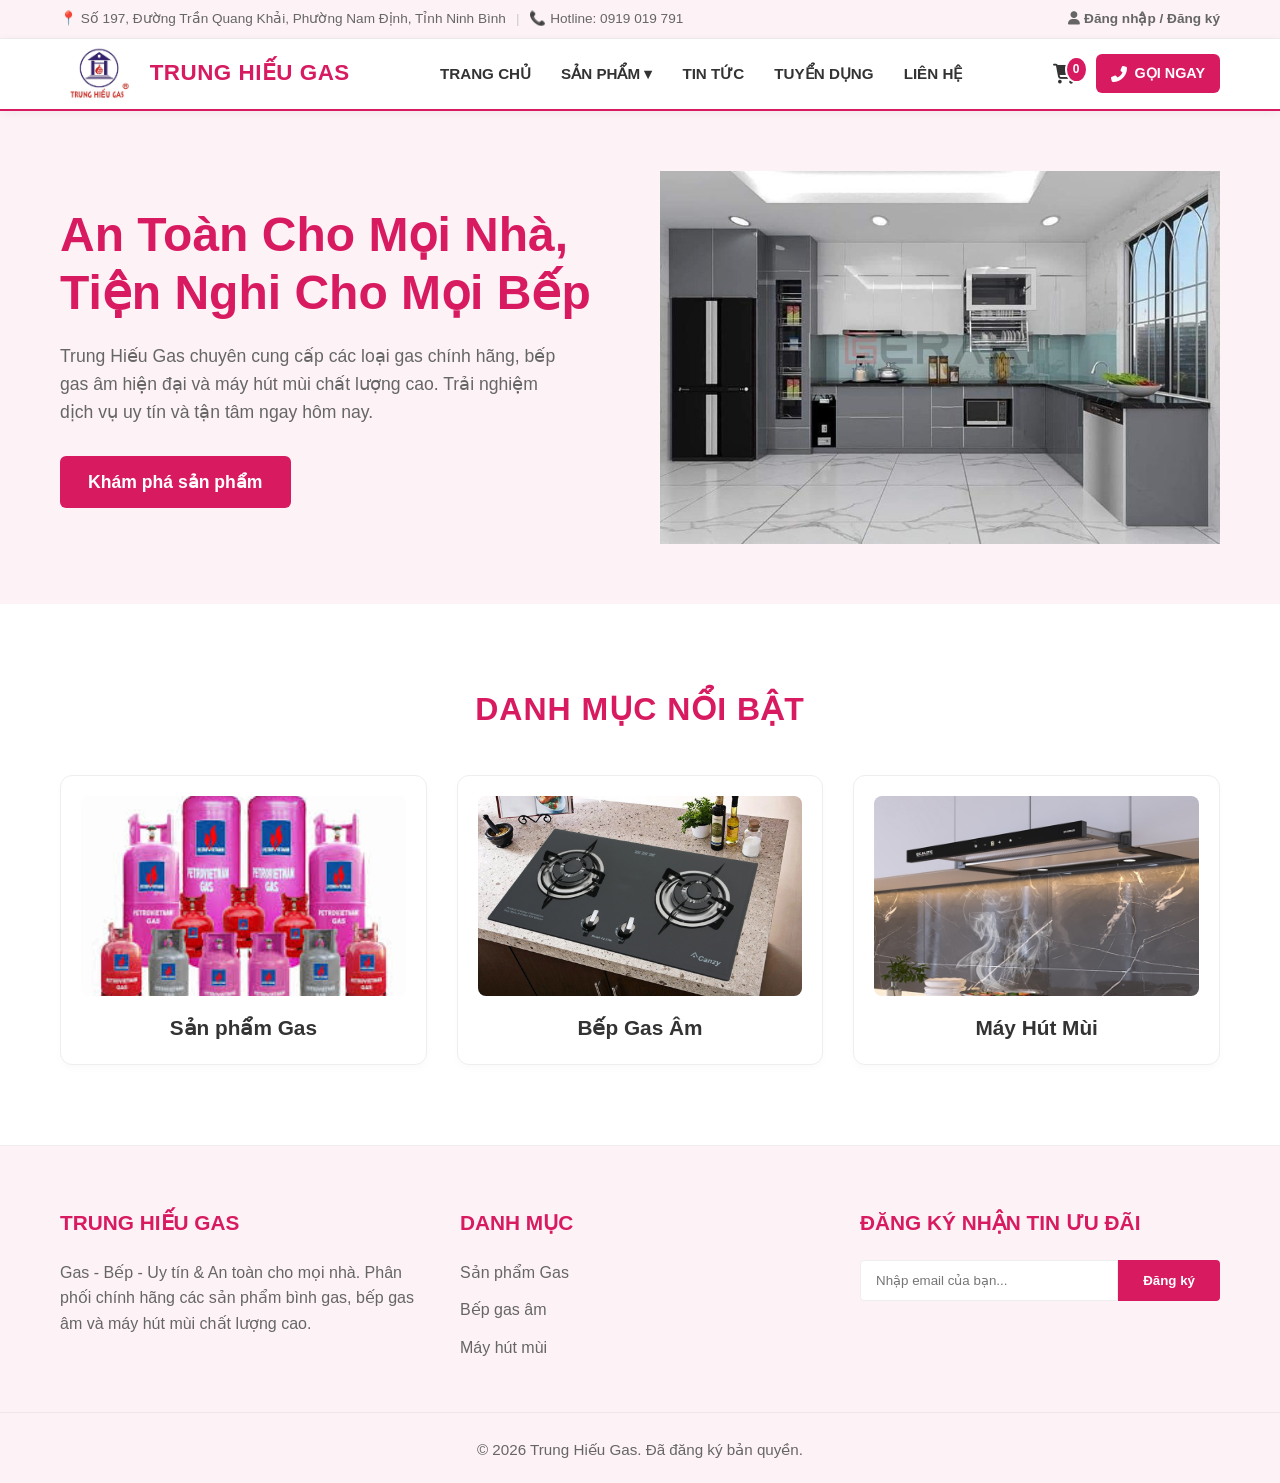
==== commit 83449893: "update JS" ====
--- a/index.html
+++ b/index.html
@@ -4,93 +4,94 @@
     <meta charset="UTF-8">
     <meta name="viewport" content="width=device-width, initial-scale=1.0">
     <title>Trung Hiếu Gas | Gas - Bếp - Uy tín & An toàn cho mọi nhà</title>
-    <!-- Liên kết đến file CSS -->
     <link rel="stylesheet" href="assets/css/common.css">
     <link rel="stylesheet" href="assets/css/home.css">
+    <link rel="stylesheet" href="https://cdnjs.cloudflare.com/ajax/libs/font-awesome/6.4.0/css/all.min.css">
 </head>
 <body>
 
-    <!-- ================= HEADER ================= -->
+    <div class="top-bar">
+        <div class="container top-bar-container">
+            <div class="top-bar-left">
+                <span>📍 Số 197, Đường Trần Quang Khải, Phường Nam Định, Tỉnh Ninh Bình</span>
+                <span class="divider">|</span>
+                <span>📞 Hotline: 0919 019 791</span>
+            </div>
+            <div class="top-bar-right">
+                <a href="login.html" class="top-bar-login-btn"><i class="fas fa-user"></i> Đăng nhập / Đăng ký</a>
+            </div>
+        </div>
+    </div>
+
     <header class="main-header">
         <div class="container header-container">
             
-            <!-- Logo & Brand Name: Trung Hiếu Gas -->
-            <a href="index.html" class="brand-wrapper">
-                <img src="assets/images/logo.png" alt="Logo Trung Hiếu Gas" class="brand-logo-img">
-                <div class="brand-text">
-                    <strong class="brand-name">TRUNG HIẾU GAS</strong>
-                    <span class="brand-slogan">Gas - Bếp - Uy tín & An toàn cho mọi nhà</span>
-                </div>
-            </a>
+            <div class="header-left">
+                <a href="index.html" class="brand-wrapper">
+                    <img src="assets/images/logo.png" alt="Logo Trung Hiếu Gas" class="brand-logo-img">
+                    <div class="brand-text">
+                        <strong class="brand-name">TRUNG HIẾU GAS</strong>
+                    </div>
+                </a>
+            </div>
 
-            <!-- Checkbox Hack cho Mobile Menu (Không dùng JS) -->
             <input type="checkbox" id="mobile-menu-toggle" class="menu-toggle-checkbox">
-            <label for="mobile-menu-toggle" class="hamburger-icon">
-                <span></span>
-                <span></span>
-                <span></span>
+            <label for="mobile-menu-toggle" class="mobile-btn">
+                <span></span><span></span><span></span>
             </label>
 
-            <!-- Navigation Menu -->
-            <nav class="main-nav">
+            <nav class="main-nav header-center">
                 <ul class="nav-list">
-                    <li><a href="index.html">Trang chủ</a></li>
-                    <!-- Dropdown CSS -->
+                    <li><a href="index.html">TRANG CHỦ</a></li>
                     <li class="has-dropdown">
-                        <a href="products.html">Sản phẩm ▾</a>
+                        <a href="products.html">SẢN PHẨM ▾</a>
                         <ul class="dropdown-menu">
                             <li><a href="products.html#gas">Sản phẩm Gas</a></li>
                             <li><a href="products.html#glass-stove">Bếp gas âm</a></li>
                             <li><a href="products.html#range-hood">Máy hút mùi</a></li>
                         </ul>
                     </li>
-                    <li><a href="news.html">Tin tức</a></li>
-                    <li><a href="recruitment.html">Tuyển dụng</a></li>
-                    <li><a href="contact.html">Liên hệ</a></li>
-                    <!--Thêm đăng nhập và giỏ hàng vào menu mobile-->
-                    <li class="mobile-only-action"><a href="login.html">Đăng Nhập</a></li>
-                    <li class="mobile-only-action"><a href="cart.html">Giỏ hàng <span class="cart-count">0</span></a></li>
+                    <li><a href="news.html">TIN TỨC</a></li>
+                    <li><a href="recruitment.html">TUYỂN DỤNG</a></li>
+                    <li><a href="contact.html">LIÊN HỆ</a></li>
+                    <li class="mobile-only-action">
+                        <a href="cart.html">
+                            <i class="fas fa-shopping-cart"></i> GIỎ HÀNG <span class="cart-count">0</span>
+                        </a>
+                    </li>
+                    <li class="mobile-only-action mobile-auth-action">
+                        <a href="login.html"><i class="fas fa-user"></i> ĐĂNG NHẬP / ĐĂNG KÝ</a>
+                    </li>
                 </ul>
             </nav>
 
-            <!-- Giỏ hàng -->
-            <div class="header-actions">
-                <a href="login.html" class="login-btn">
-                    Đăng nhập
-                </a>
+            <div class="header-actions header-right">
 
-                <a href="cart.html" class="cart-btn">
-                    Giỏ hàng <span class="cart-count">0</span>
-                </a>
+                <a href="cart.html" class="icon-btn cart-icon-btn" title="Giỏ hàng"><i class="fas fa-shopping-cart"></i><span class="cart-count">0</span></a>
+                <a href="contact.html" class="call-now-btn"><i class="fas fa-phone-alt"></i><span>GỌI NGAY</span></a>
             </div>
             
         </div>
     </header>
 
-    <!-- ================= MAIN CONTENT ================= -->
     <main class="main-content">
-        
-        <!-- 1. HERO BANNER SECTION -->
-        <section class="hero-section">
-            <div class="container hero-container">
-                <div class="hero-text">
+        <section class="main-banner">
+            <div class="container banner-wrap">
+                <div class="banner-text">
                     <h1>An Toàn Cho Mọi Nhà,<br>Tiện Nghi Cho Mọi Bếp</h1>
                     <p>Trung Hiếu Gas chuyên cung cấp các loại gas chính hãng, bếp gas âm hiện đại và máy hút mùi chất lượng cao. Trải nghiệm dịch vụ uy tín và tận tâm ngay hôm nay.</p>
                     <a href="products.html" class="btn-primary">Khám phá sản phẩm</a>
                 </div>
-                <div class="hero-image">
+                <div class="banner-image">
                     <img src="assets/images/banner.png" alt="Ảnh banner căn bếp hiện đại">
                 </div>
             </div>
         </section>
 
-        <!-- 2. DANH MỤC SẢN PHẨM (CATEGORIES GRID) -->
         <section class="categories-section">
             <div class="container">
                 <h2 class="section-title">Danh Mục Nổi Bật</h2>
                 <div class="categories-grid">
-                    
-                    <!-- Category 1 -->
                     <a href="products.html#gas" class="category-card">
                         <div class="cat-img">
                             <img src="assets/images/gas.png" alt="Sản phẩm gas" class="real-img">
@@ -98,7 +99,6 @@
                         <h3>Sản phẩm Gas</h3>
                     </a>
 
-                    <!-- Category 2 -->
                     <a href="products.html#glass-stove" class="category-card">
                         <div class="cat-img">
                             <img src="assets/images/bep.png" alt="Sản phẩm bếp" class="real-img">
@@ -106,21 +106,17 @@
                         <h3>Bếp Gas Âm</h3>
                     </a>
 
-                    <!-- Category 3 -->
                     <a href="products.html#range-hood" class="category-card">
                         <div class="cat-img">
                             <img src="assets/images/hut-mui.png" alt="Sản phẩm hút mùi" class="real-img">
                         </div>
                         <h3>Máy Hút Mùi</h3>
                     </a>
-
                 </div>
             </div>
         </section>
-
     </main>
 
-    <!-- ================= FOOTER ================= -->
     <footer class="main-footer">
         <div class="container footer-container">
             <div class="footer-col">
@@ -148,5 +144,8 @@
         </div>
     </footer>
 
+    <script src="assets/js/cart.js"></script>
+    <script src="assets/js/products.js"></script>
+    <script src="assets/js/common.js"></script>
 </body>
-</html>+</html>
--- a/assets/css/common.css
+++ b/assets/css/common.css
@@ -1,454 +1,592 @@
-/* ================= CSS RESET & THIẾT LẬP CHUNG ================= */
-* {
-    margin: 0;
-    padding: 0;
-    box-sizing: border-box;
-    font-family: 'Segoe UI', Tahoma, Geneva, Verdana, sans-serif;
-}
-
-body {
-    color: #333333;
-    background-color: #ffffff;
-    line-height: 1.6;
-    display: flex;
-    flex-direction: column;
-    min-height: 100vh;
-}
-
-.container {
-    max-width: 1200px;
-    margin: 0 auto;
-    padding: 0 20px;
-}
-
-a {
-    text-decoration: none;
-    color: inherit;
-}
-
-li {
-    list-style: none;
-}
-
-.main-content {
-    flex: 1;
-    min-height: 60vh;
-}
-
-/* ================= HEADER & LOGO BRANDING ================= */
-.main-header {
-    background-color: #ffffff;
-    box-shadow: 0 2px 10px rgba(0,0,0,0.05);
-    position: sticky;
-    top: 0;
-    z-index: 1000;
-    border-bottom: 2px solid #d81b60;
-}
-
-.header-container {
-    display: flex;
-    justify-content: space-between;
-    align-items: center;
-    height: 90px;
-}
-
-.brand-wrapper {
-    display: flex;
-    align-items: center;
-    gap: 15px;
-}
-
-.brand-logo-img {
-    height: 90px;
-    width: auto;
-    object-fit: contain;
-}
-
-.brand-text {
-    display: flex;
-    flex-direction: column;
-    justify-content: center;
-}
-
-.brand-name {
-    font-size: 1.6rem;
-    color: #d81b60;
-    text-transform: uppercase;
-    letter-spacing: 1px;
-    line-height: 1.1;
-}
-
-.brand-slogan {
-    font-size: 0.85rem;
-    color: #666666;
-    margin-top: 4px;
-}
-
-/* ================= NAVIGATION MENU ================= */
-.nav-list {
-    display: flex;
-    gap: 30px;
-}
-
-.nav-list > li > a {
-    font-weight: 600;
-    font-size: 1.05rem;
-    color: #333333;
-    transition: color 0.3s;
-    padding: 10px 0;
-}
-
-.nav-list > li > a:hover {
-    color: #d81b60;
-}
-
-.has-dropdown {
-    position: relative;
-}
-
-.dropdown-menu {
-    position: absolute;
-    top: 100%;
-    left: 0;
-    background-color: #ffffff;
-    min-width: 220px;
-    box-shadow: 0 5px 15px rgba(0,0,0,0.1);
-    opacity: 0;
-    visibility: hidden;
-    transform: translateY(15px);
-    transition: all 0.3s ease;
-    border-top: 3px solid #d81b60;
-    border-radius: 0 0 5px 5px;
-}
-
-.has-dropdown:hover .dropdown-menu {
-    opacity: 1;
-    visibility: visible;
-    transform: translateY(0);
-}
-
-.dropdown-menu li a {
-    display: block;
-    padding: 12px 20px;
-    border-bottom: 1px solid #eeeeee;
-    transition: background-color 0.2s, color 0.2s;
-}
-
-.dropdown-menu li:last-child a {
-    border-bottom: none;
-}
-
-.dropdown-menu li a:hover {
-    background-color: #fdf2f6;
-    color: #d81b60;
-}
-
-/* ================= HEADER ACTIONS (GIỎ HÀNG) ================= */
-.header-actions {
-    display: flex;
-    gap: 15px;
-    align-items: center;
-}
-
-.login-btn {
-    font-weight: 600;
-    transition: color 0.3s;
-}
-
-.login-btn:hover {
-    color: #d81b60;
-}
-
-.cart-btn {
-    background-color: #ffffff;
-    color: #d81b60;
-    border: 2px solid #d81b60;
-    padding: 8px 18px;
-    border-radius: 6px;
-    font-weight: bold;
-    display: flex;
-    align-items: center;
-    transition: all 0.3s ease;
-}
-
-.cart-count {
-    background-color: #d81b60;
-    color: #ffffff;
-    padding: 2px 8px;
-    border-radius: 20px;
-    font-size: 0.9rem;
-    margin-left: 8px;
-    transition: all 0.3s ease;
-}
-
-.cart-btn:hover {
-    background-color: #d81b60;
-    color: #ffffff;
-}
-
-.cart-btn:hover .cart-count {       /*chỉ cần di chuột vào cart-btn thì cart-count tự đổi màu theo*/
-    background-color: #ffffff;
-    color: #d81b60;
-}
-
-.mobile-only-action {
-    display: none;
-}
-
-.menu-toggle-checkbox {
-    display: none;
-}
-.hamburger-icon {
-    display: none;
-    cursor: pointer;
-    flex-direction: column;
-    gap: 6px;
-    z-index: 1001; 
-}
-.hamburger-icon span {
-    width: 28px;
-    height: 3px;
-    background-color: #d81b60;
-    transition: 0.3s;
-    border-radius: 3px;
-}
-
-/* ================= NÚT BẤM DÙNG CHUNG (BUTTONS) ================= */
-.btn-primary {
-    display: inline-block;
-    background-color: #d81b60;
-    color: #ffffff;
-    padding: 12px 28px;
-    border-radius: 6px;
-    font-size: 1.1rem;
-    font-weight: bold;
-    transition: background-color 0.3s, transform 0.2s;
-    border: none;
-    cursor: pointer;
-}
-
-.btn-primary:hover {
-    background-color: #ad144b;
-    transform: translateY(-2px); 
-}
-
-.section-title {
-    text-align: center;
-    font-size: 2rem;
-    color: #d81b60;
-    margin-bottom: 40px;
-    text-transform: uppercase;
-    letter-spacing: 1px;
-}
-
-/* ================= FORM DÙNG CHUNG (TÁI SỬ DỤNG NHIỀU NƠI) ================= */
-.form-group {
-    margin-bottom: 18px;
-    display: flex;
-    flex-direction: column;
-}
-
-.form-group label {
-    margin-bottom: 8px;
-    font-weight: 600;
-    font-size: 0.95rem;
-    color: #333333;
-}
-
-.form-group input[type="text"],
-.form-group input[type="tel"],
-.form-group input[type="email"],
-.form-group input[type="password"], 
-.form-group textarea {
-    padding: 12px;
-    border: 1px solid #eeeeee;
-    border-radius: 6px;
-    font-size: 1rem;
-    font-family: inherit;
-    outline: none;
-    transition: border-color 0.3s;
-    width: 100%; 
-}
-
-.form-group input:focus,
-.form-group textarea:focus {
-    border-color: #d81b60;
-    box-shadow: 0 0 5px rgba(216, 27, 96, 0.2); 
-}
-
-/* ================= FOOTER ================= */
-.main-footer {
-    background-color: #fdf2f6;
-    color: #333333;
-    padding: 60px 0 20px;
-    border-top: 1px solid #eeeeee;
-}
-
-.footer-container {
-    display: flex;
-    flex-wrap: wrap;
-    justify-content: space-between;
-    gap: 40px;
-    margin-bottom: 40px;
-}
-
-.footer-col {
-    flex: 1;
-    min-width: 250px;
-}
-
-.footer-col h3 {
-    margin-bottom: 20px;
-    font-size: 1.3rem;
-    color: #d81b60;
-    text-transform: uppercase;
-}
-
-.footer-col ul li {
-    margin-bottom: 12px;
-}
-
-.footer-col ul li a {
-    color: #666666;
-    transition: color 0.3s;
-}
-
-.footer-col ul li a:hover {
-    color: #d81b60;
-    text-decoration: underline;
-}
-
-.footer-col p {
-    color: #666666;
-}
-
-.newsletter-form {
-    display: flex;
-    margin-top: 15px;              /*nếu xác định form luôn nằm dưới h3 thì không cần dòng này*/
-}
-
-.newsletter-form input {
-    padding: 12px 15px;
-    border: 1px solid #eeeeee;
-    border-radius: 4px 0 0 4px;
-    outline: none;
-    flex: 1;
-}
-
-.newsletter-form input:focus {
-    border-color: #d81b60;
-}
-
-.newsletter-form button {
-    padding: 12px 25px;
-    border: none;
-    background-color: #d81b60;
-    color: #ffffff;
-    border-radius: 0 4px 4px 0;
-    cursor: pointer;
-    font-weight: bold;
-    transition: background-color 0.3s;
-}
-
-.newsletter-form button:hover {
-    background-color: #ad144b;
-}
-
-.footer-bottom {
-    text-align: center;
-    border-top: 1px solid rgba(0,0,0,0.05);
-    padding-top: 25px;
-    font-size: 0.95rem;
-    color: #666666;
-}
-
-/* ================= RESPONSIVE DESIGN CHUNG (MOBILE & TABLET) ================= */
-@media (max-width: 992px) {
-    .brand-slogan {
-        display: none; 
-    }
-}
-
-@media (max-width: 768px) {
-    .header-container {
-        height: 70px;
-    }
-    
-    .brand-logo-img {
-        height: 45px;
-    }
-
-    .brand-name {
-        font-size: 1.3rem;
-    }
-
-    .hamburger-icon {
-        display: flex;
-    }
-
-    .header-actions {
-        display: none; 
-    }
-
-    .mobile-only-action {
-        display: block;
-        gap: 10px;
-    }
-
-    .main-nav {
-        position: absolute;
-        top: 70px;
-        left: -100%;
-        width: 100%;
-        background-color: #ffffff;
-        box-shadow: 0 10px 15px rgba(0,0,0,0.05);
-        transition: 0.4s ease-in-out;
-        border-top: 1px solid #eeeeee;
-        height: calc(100vh - 70px);
-        overflow-y: auto;
-    }
-
-    .nav-list {
-        flex-direction: column;
-        gap: 0;
-        padding: 20px;
-    }
-
-    .nav-list > li > a {
-        display: block;
-        padding: 15px 0;
-        border-bottom: 1px solid #eeeeee;
-        font-size: 1.1rem;
-    }
-
-    .dropdown-menu {
-        position: static;
-        box-shadow: none;
-        opacity: 1;
-        visibility: visible;
-        transform: none;
-        display: none; 
-        border-top: none;
-        background-color: #fdf2f6;
-        border-radius: 0;
-        margin-top: 5px;
-    }
-
-    .has-dropdown:hover .dropdown-menu {
-        display: block;
-    }
-
-    .menu-toggle-checkbox:checked ~ .main-nav {
-        left: 0;
-    }
-
-    .menu-toggle-checkbox:checked ~ .hamburger-icon span:nth-child(1) {
-        transform: rotate(45deg) translate(6px, 6px);
-    }
-    .menu-toggle-checkbox:checked ~ .hamburger-icon span:nth-child(2) {
-        opacity: 0;
-    }
-    .menu-toggle-checkbox:checked ~ .hamburger-icon span:nth-child(3) {
-        transform: rotate(-45deg) translate(7px, -7px);
-    }
-}+/* ================= CSS RESET & THIẾT LẬP CHUNG ================= */
+* { 
+    margin: 0; 
+    padding: 0; 
+    box-sizing: border-box; 
+    font-family: 'Segoe UI', Tahoma, Geneva, Verdana, sans-serif; 
+}
+body { 
+    color: #333333; 
+    background-color: #ffffff; 
+    line-height: 1.6; 
+    display: flex; 
+    flex-direction: column; 
+    min-height: 100vh; 
+}
+.container { 
+    max-width: 1200px; 
+    margin: 0 auto; 
+    padding: 0 20px; 
+}
+a { 
+    text-decoration: none; 
+    color: inherit; 
+}
+li { 
+    list-style: none; 
+}
+.main-content { 
+    flex: 1; 
+    min-height: 60vh; 
+}
+
+/* ================= TOP BAR ================= */
+.top-bar { 
+    background-color: #fdf2f6; 
+    color: #666666; 
+    font-size: 0.85rem; 
+    padding: 8px 0; 
+    border-bottom: 1px solid #eeeeee; 
+}
+.top-bar-container { 
+    display: flex; 
+    justify-content: space-between; 
+    align-items: center; 
+}
+.top-bar-left { 
+    display: flex; 
+    gap: 10px; 
+    align-items: center; 
+}
+.top-bar-left .divider { 
+    color: #cccccc; 
+}
+.top-bar-right { 
+    display: flex; 
+    gap: 12px; 
+    align-items: center; 
+}
+.top-bar-login-btn { 
+    color: #666666; 
+    font-weight: bold; 
+    transition: color 0.3s;
+}
+.top-bar-login-btn:hover { 
+    color: #d81b60; 
+}
+
+/* ================= HEADER CHÍNH ================= */
+.main-header { 
+    background-color: #ffffff; 
+    box-shadow: 0 2px 10px rgba(0,0,0,0.05); 
+    position: sticky; 
+    top: 0; 
+    z-index: 1000; 
+    border-bottom: 2px solid #d81b60; 
+}
+.header-container { 
+    display: flex; 
+    justify-content: space-between; 
+    align-items: center; 
+    height: 70px; 
+}
+.header-left, .header-center, .header-right { 
+    display: flex; 
+    align-items: center; 
+}
+.header-center { 
+    flex: 1; 
+    justify-content: center; 
+}
+.header-right { 
+    gap: 20px; 
+    justify-content: flex-end; 
+}
+.brand-wrapper { 
+    display: flex; 
+    align-items: center; 
+    gap: 10px; 
+}
+.brand-logo-img { 
+    height: 70px; 
+    width: auto; 
+    object-fit: contain; 
+}
+.brand-text { 
+    display: flex; 
+    flex-direction: column; 
+    justify-content: center; 
+}
+.brand-name { 
+    font-size: 1.4rem; 
+    color: #d81b60; 
+    text-transform: uppercase; 
+    letter-spacing: 0.5px; 
+    line-height: 1.1; 
+}
+/* ================= NAVIGATION MENU ================= */
+.nav-list { 
+    display: flex; 
+    gap: 30px; }
+.nav-list > li > a { 
+    font-weight: 600; 
+    font-size: 0.95rem; 
+    color: #333333; 
+    padding: 10px 0; 
+    position: relative; 
+    transition: color 0.3s; 
+}
+.nav-list > li > a:hover { 
+    color: #d81b60; 
+}
+.nav-list > li > a::after { 
+    content: ''; 
+    position: absolute; 
+    bottom: 0; 
+    left: 0; 
+    width: 100%; 
+    height: 2px; 
+    background-color: #d81b60; 
+    transform: scaleX(0); 
+    transform-origin: center; 
+    transition: transform 0.3s ease-out; 
+}
+.nav-list > li > a:hover::after { 
+    transform: scaleX(1); 
+}
+
+.has-dropdown { 
+    position: relative; 
+}
+.dropdown-menu {
+     position: absolute; 
+     top: calc(100% + 15px); 
+     left: 0; 
+     background-color: #ffffff; 
+     min-width: 220px; 
+     box-shadow: 0 5px 15px rgba(0,0,0,0.1); 
+     opacity: 0; 
+     visibility: hidden; 
+     transform: translateY(10px); 
+     transition: all 0.3s ease; 
+     border-top: 3px solid #d81b60; 
+     border-radius: 0 0 5px 5px; 
+}
+.dropdown-menu::before { 
+    content: ''; 
+    position: absolute; 
+    top: -15px; 
+    left: 0; 
+    width: 100%; 
+    height: 15px; 
+    background: transparent; 
+}
+.has-dropdown:hover .dropdown-menu { 
+    opacity: 1; 
+    visibility: visible; 
+    transform: translateY(0); 
+}
+.dropdown-menu li a { 
+    display: block; 
+    padding: 12px 20px; 
+    border-bottom: 1px solid #eeeeee; 
+    transition: background-color 0.2s, color 0.2s; 
+}
+.dropdown-menu li:last-child a { 
+    border-bottom: none; 
+}
+.dropdown-menu li a:hover { 
+    background-color: #fdf2f6; 
+    color: #d81b60; 
+}
+
+/* ================= HEADER ACTIONS ================= */
+.icon-btn { 
+    display: flex; 
+    align-items: center; 
+    position: relative; 
+    transition: transform 0.2s; 
+    color: #333333; 
+}
+.icon-btn i { 
+    font-size: 20px; 
+    transition: color 0.3s; 
+}
+.icon-btn:hover { 
+    transform: translateY(-2px); 
+}
+.icon-btn:hover i { 
+    color: #d81b60; 
+}
+.cart-icon-btn .cart-count { 
+    position: absolute; 
+    top: -8px; 
+    right: -12px; 
+    background-color: #d81b60; 
+    color: #ffffff; 
+    font-size: 0.75rem; 
+    font-weight: bold; 
+    padding: 2px 6px; 
+    border-radius: 50%; 
+    border: 2px solid #ffffff; 
+}
+.call-now-btn { 
+    display: flex; 
+    align-items: center; 
+    gap: 8px; 
+    background-color: #d81b60; 
+    color: #ffffff; 
+    padding: 8px 15px; 
+    border-radius: 6px; 
+    font-weight: bold; 
+    font-size: 0.9rem; 
+    transition: background-color 0.3s, transform 0.2s; 
+}
+.call-now-btn i { 
+    font-size: 16px; 
+    color: #ffffff; 
+}
+.call-now-btn:hover { 
+    background-color: #ad144b; 
+    transform: translateY(-2px); 
+}
+.mobile-only-action { 
+    display: none; 
+}
+.menu-toggle-checkbox { 
+    display: none; 
+}
+.mobile-btn { 
+    display: none; 
+    cursor: pointer; 
+    flex-direction: column; 
+    gap: 6px; 
+    z-index: 1001; 
+}
+.mobile-btn span { 
+    width: 28px; 
+    height: 3px; 
+    background-color: #d81b60; 
+    transition: 0.3s; 
+    border-radius: 3px; 
+}
+
+/* ================= NÚT BẤM & TITLE ================= */
+.btn-primary { 
+    display: inline-block; 
+    background-color: #d81b60; 
+    color: #ffffff; 
+    padding: 12px 28px; 
+    border-radius: 6px; 
+    font-size: 1.1rem; 
+    font-weight: bold; 
+    transition: background-color 0.3s, transform 0.2s; 
+    border: none; 
+    cursor: pointer; 
+}
+.btn-primary:hover { 
+    background-color: #ad144b; 
+    transform: translateY(-2px); 
+}
+.section-title { 
+    text-align: center; 
+    font-size: 2rem; 
+    color: #d81b60; 
+    margin-bottom: 40px; 
+    text-transform: uppercase; 
+    letter-spacing: 1px; 
+}
+
+/* ================= FORM DÙNG CHUNG ================= */
+.form-group { 
+    margin-bottom: 18px; 
+    display: flex; 
+    flex-direction: column; 
+}
+.form-group label { 
+    margin-bottom: 8px; 
+    font-weight: 600; 
+    font-size: 0.95rem; 
+    color: #333333; 
+}
+.form-group input[type="text"], 
+.form-group input[type="tel"], 
+.form-group input[type="email"], 
+.form-group input[type="password"], 
+.form-group textarea { 
+    padding: 12px; 
+    border: 1px solid #eeeeee; 
+    border-radius: 6px; 
+    font-size: 1rem; 
+    font-family: inherit; 
+    outline: none; 
+    transition: border-color 0.3s; 
+    width: 100%; 
+}
+.form-group input:focus, 
+.form-group textarea:focus { 
+    border-color: #d81b60; 
+    box-shadow: 0 0 5px rgba(216, 27, 96, 0.2); 
+}
+
+/* ================= FOOTER ================= */
+.main-footer { 
+    background-color: #fdf2f6; 
+    color: #333333; 
+    padding: 60px 0 20px; 
+    border-top: 1px solid #eeeeee; 
+}
+.footer-container { 
+    display: flex; 
+    flex-wrap: wrap; 
+    justify-content: space-between; 
+    gap: 40px; 
+    margin-bottom: 40px; 
+}
+.footer-col { 
+    flex: 1; 
+    min-width: 250px; 
+}
+.footer-col h3 { 
+    margin-bottom: 20px; 
+    font-size: 1.3rem; 
+    color: #d81b60; 
+    text-transform: uppercase; 
+}
+.footer-col ul li { 
+    margin-bottom: 12px; 
+}
+.footer-col ul li a { 
+    color: #666666; 
+    transition: color 0.3s; 
+}
+.footer-col ul li a:hover { 
+    color: #d81b60; 
+    text-decoration: underline; 
+}
+.footer-col p { 
+    color: #666666; 
+}
+.newsletter-form { 
+    display: flex; 
+    margin-top: 15px; 
+}
+.newsletter-form input { 
+    padding: 12px 15px; 
+    border: 1px solid #eeeeee; 
+    border-radius: 4px 0 0 4px; 
+    outline: none; 
+    flex: 1; 
+}
+.newsletter-form input:focus { 
+    border-color: #d81b60; 
+}
+.newsletter-form button { 
+    padding: 12px 25px; 
+    border: none; 
+    background-color: #d81b60; 
+    color: #ffffff; 
+    border-radius: 0 4px 4px 0; 
+    cursor: pointer; 
+    font-weight: bold; 
+    transition: background-color 0.3s; 
+}
+.newsletter-form button:hover { 
+    background-color: #ad144b; 
+}
+
+.footer-bottom { 
+    text-align: center; 
+    border-top: 1px solid rgba(0,0,0,0.05); 
+    padding-top: 25px; 
+    font-size: 0.95rem; 
+    color: #666666; 
+}
+
+
+/* ================= COMPONENT DÙNG CHUNG (TỪ CÁC FILE CON CHUYỂN VÀO) ================= */
+/* Breadcrumb */
+.mini-nav { 
+    display: flex; 
+    gap: 10px; 
+    margin: 20px 0 30px; 
+    font-size: 0.95rem; 
+    color: #666666; 
+}
+.mini-nav li::after { 
+    content: "›"; 
+    margin-left: 10px; 
+    color: #cccccc; 
+}
+.mini-nav li:last-child::after { 
+    content: ""; 
+}
+.mini-nav li:last-child { 
+    color: #d81b60; 
+    font-weight: 600; 
+}
+
+/* Banner tràn viền */
+.full-width-banner { 
+    background-color: #fdf2f6; 
+    padding: 50px 0; 
+    margin-bottom: 50px; 
+    border-top: 1px solid #f8d7e3; 
+    border-bottom: 1px solid #f8d7e3; 
+}
+.text-center { 
+    text-align: center; 
+}
+.banner-subheading { 
+    font-size: 0.85rem; 
+    font-weight: bold; 
+    color: #d81b60; 
+    text-transform: uppercase; 
+    letter-spacing: 2px; 
+    margin-bottom: 15px; 
+    display: flex; 
+    align-items: center; 
+    justify-content: center; 
+    gap: 8px; 
+}
+.full-width-banner h2 { 
+    color: #333333; 
+    font-size: 2.5rem; 
+    margin-bottom: 15px; 
+    letter-spacing: 1px; 
+}
+.highlight-pink { 
+    color: #d81b60; 
+}
+.full-width-banner p { 
+    color: #666666; 
+    font-size: 1.1rem; 
+    max-width: 700px; 
+    margin: 0 auto; 
+}
+
+/* Checkbox tùy chỉnh */
+.custom-checkbox { 
+    display: flex; 
+    align-items: center; 
+    position: relative; 
+    padding-left: 30px; 
+    cursor: pointer; 
+    font-size: 0.95rem; 
+    color: #333333; 
+    user-select: none; 
+}
+.custom-checkbox input { 
+    position: absolute; 
+    opacity: 0; 
+    cursor: pointer; 
+    height: 0; 
+    width: 0; 
+}
+.checkmark { 
+    position: absolute; 
+    top: 2px; 
+    left: 0; 
+    height: 18px;
+    width: 18px; 
+    background-color: #ffffff; 
+    border: 1px solid #cccccc; 
+    border-radius: 4px; 
+    transition: all 0.2s; 
+}
+.custom-checkbox:hover input ~ .checkmark { 
+    border-color: #d81b60; 
+}
+.custom-checkbox input:checked ~ .checkmark { 
+    background-color: #d81b60; 
+    border-color: #d81b60; 
+}
+.checkmark::after { 
+    content: ""; 
+    position: absolute; 
+    display: none; 
+}
+.custom-checkbox input:checked ~ .checkmark::after { 
+    display: block; 
+}
+.custom-checkbox .checkmark::after { 
+    left: 5px; 
+    top: 1px; 
+    width: 4px; 
+    height: 10px; 
+    border: solid white; 
+    border-width: 0 2px 2px 0; 
+    transform: rotate(45deg); 
+}
+
+/* ================= RESPONSIVE ================= */
+@media (max-width: 768px) {
+    .top-bar, .header-actions { 
+        display: none; 
+    }
+    .mobile-btn { 
+        display: flex; 
+    }
+    .mobile-only-action { 
+        display: block; 
+    }
+    .mobile-only-action a { 
+        display: flex; 
+        align-items: center; 
+        gap: 10px; 
+    }
+    .mobile-only-action .cart-count { 
+        background-color: #d81b60; 
+        color: #ffffff; 
+        font-size: 0.85rem; 
+        font-weight: bold; 
+        padding: 2px 8px; 
+        border-radius: 20px; 
+    }
+    .main-nav { 
+        position: absolute; 
+        top: 70px; 
+        left: -100%; 
+        width: 80%; 
+        background-color: #ffffff; 
+        box-shadow: 5px 0px 15px rgba(0,0,0,0.1); 
+        transition: 0.4s ease-in-out; 
+        border-top: 1px solid #eeeeee; 
+        height: calc(100vh - 70px); 
+        overflow-y: auto; 
+        display: block; 
+        text-align: left; 
+    }
+    .nav-list { 
+        flex-direction: column; 
+        gap: 0; 
+        padding: 0; 
+    }
+    .nav-list > li > a { 
+        display: block; 
+        padding: 15px 20px; 
+        border-bottom: 1px solid #eeeeee; 
+        font-size: 1.1rem; 
+    }
+    .dropdown-menu { 
+        position: static; 
+        box-shadow: none; 
+        opacity: 1; 
+        visibility: visible; 
+        transform: none; 
+        display: none; 
+        border-top: none; 
+        background-color: #fdf2f6; 
+        border-radius: 0;
+        margin-top: 0;
+    }
+    .has-dropdown:hover .dropdown-menu { 
+        display: block; 
+    }
+    .dropdown-menu li a { 
+        padding: 12px 40px; 
+    }
+    .menu-toggle-checkbox:checked ~ .main-nav { 
+        left: 0; 
+    }
+    .menu-toggle-checkbox:checked ~ .mobile-btn span:nth-child(1) { 
+        transform: rotate(45deg) translate(6px, 6px); 
+    }
+    .menu-toggle-checkbox:checked ~ .mobile-btn span:nth-child(2) { 
+        opacity: 0; 
+    }
+    .menu-toggle-checkbox:checked ~ .mobile-btn span:nth-child(3) { 
+        transform: rotate(-45deg) translate(7px, -7px); 
+    }
+}
+
--- a/assets/css/home.css
+++ b/assets/css/home.css
@@ -1,42 +1,36 @@
-/* ================= HERO BANNER ================= */
-.hero-section {
-    background-color: #fdf2f6; 
+﻿/* ================= HERO BANNER ================= */
+.main-banner {
+    background-color: #fdf2f6;
     padding: 60px 0;
 }
-
-.hero-container {
+.banner-wrap {
     display: flex;
     align-items: center;
     justify-content: space-between;
     gap: 40px;
 }
-
-.hero-text {
+.banner-text {
     flex: 1;
 }
-
-.hero-text h1 {
+.banner-text h1 {
     font-size: 3rem;
     color: #d81b60;
     line-height: 1.2;
     margin-bottom: 20px;
 }
-
-.hero-text p {
+.banner-text p {
     font-size: 1.1rem;
     color: #666666;
     margin-bottom: 30px;
     max-width: 90%;
 }
-
-.hero-image {
+.banner-image {
     flex: 1;
 }
-
-.hero-image img {
-    width: 100%; 
-    height: auto; 
-    display: block; 
+.banner-image img {
+    width: 100%;
+    height: auto;
+    display: block;
 }
 
 /* ================= DANH MỤC SẢN PHẨM ================= */
@@ -44,13 +38,11 @@
     padding: 80px 0;
     background-color: #ffffff;
 }
-
 .categories-grid {
     display: grid;
-    grid-template-columns: repeat(auto-fit, minmax(300px, 1fr));       /*auto-fit: ép các cột vừa vặn với không gian*/
+    grid-template-columns: repeat(auto-fit, minmax(300px, 1fr));
     gap: 30px;
 }
-
 .category-card {
     background-color: #ffffff;
     border: 1px solid #eeeeee;
@@ -60,13 +52,11 @@
     transition: all 0.3s ease;
     box-shadow: 0 4px 6px rgba(0,0,0,0.02);
 }
-
 .category-card:hover {
     transform: translateY(-5px);
-    box-shadow: 0 10px 20px rgba(216, 27, 96, 0.1); 
+    box-shadow: 0 10px 20px rgba(216, 27, 96, 0.1);
     border-color: #d81b60;
 }
-
 .cat-img {
     width: 100%;
     height: 200px;
@@ -74,44 +64,37 @@
     border-radius: 8px;
     overflow: hidden;
 }
-
 .real-img {
     width: 100%;
     height: 100%;
-    object-fit: cover; 
-    transition: transform 0.4s ease; 
+    object-fit: cover;
+    transition: transform 0.4s ease;
 }
-
 .category-card:hover .real-img {
-    transform: scale(1.08); 
+    transform: scale(1.08);
 }
-
 .category-card h3 {
     font-size: 1.3rem;
     color: #333333;
     transition: color 0.3s;
 }
-
 .category-card:hover h3 {
     color: #d81b60;
 }
 
-/* Responsive Trang chủ */
+/* ================= RESPONSIVE TRANG CHỦ ================= */
 @media (max-width: 768px) {
-    .hero-container {
-        flex-direction: column; 
+    .banner-wrap {
+        flex-direction: column;
         text-align: center;
     }
-
-    .hero-text p {
+    .banner-text p {
         max-width: 100%;
     }
-
-    .hero-text h1 {
+    .banner-text h1 {
         font-size: 2.2rem;
     }
-
     .categories-section {
         padding: 50px 0;
     }
-}+}
